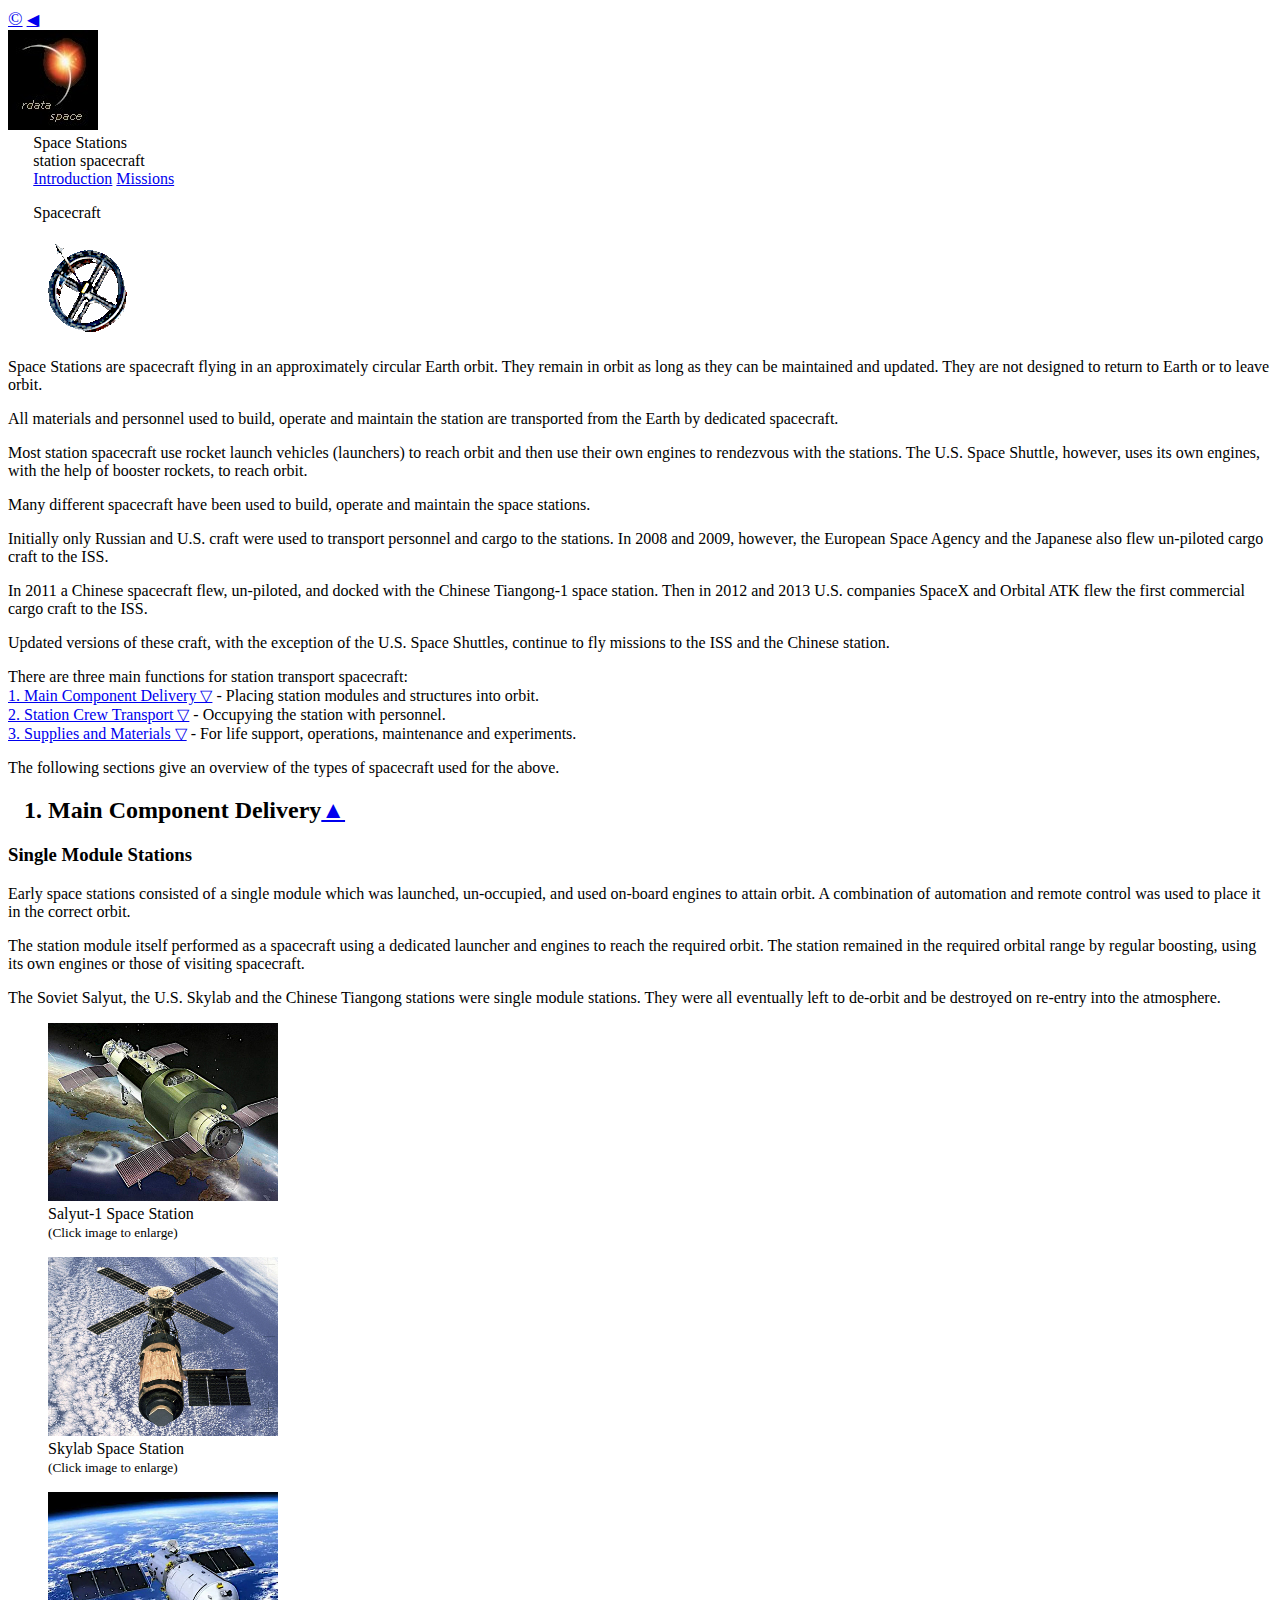
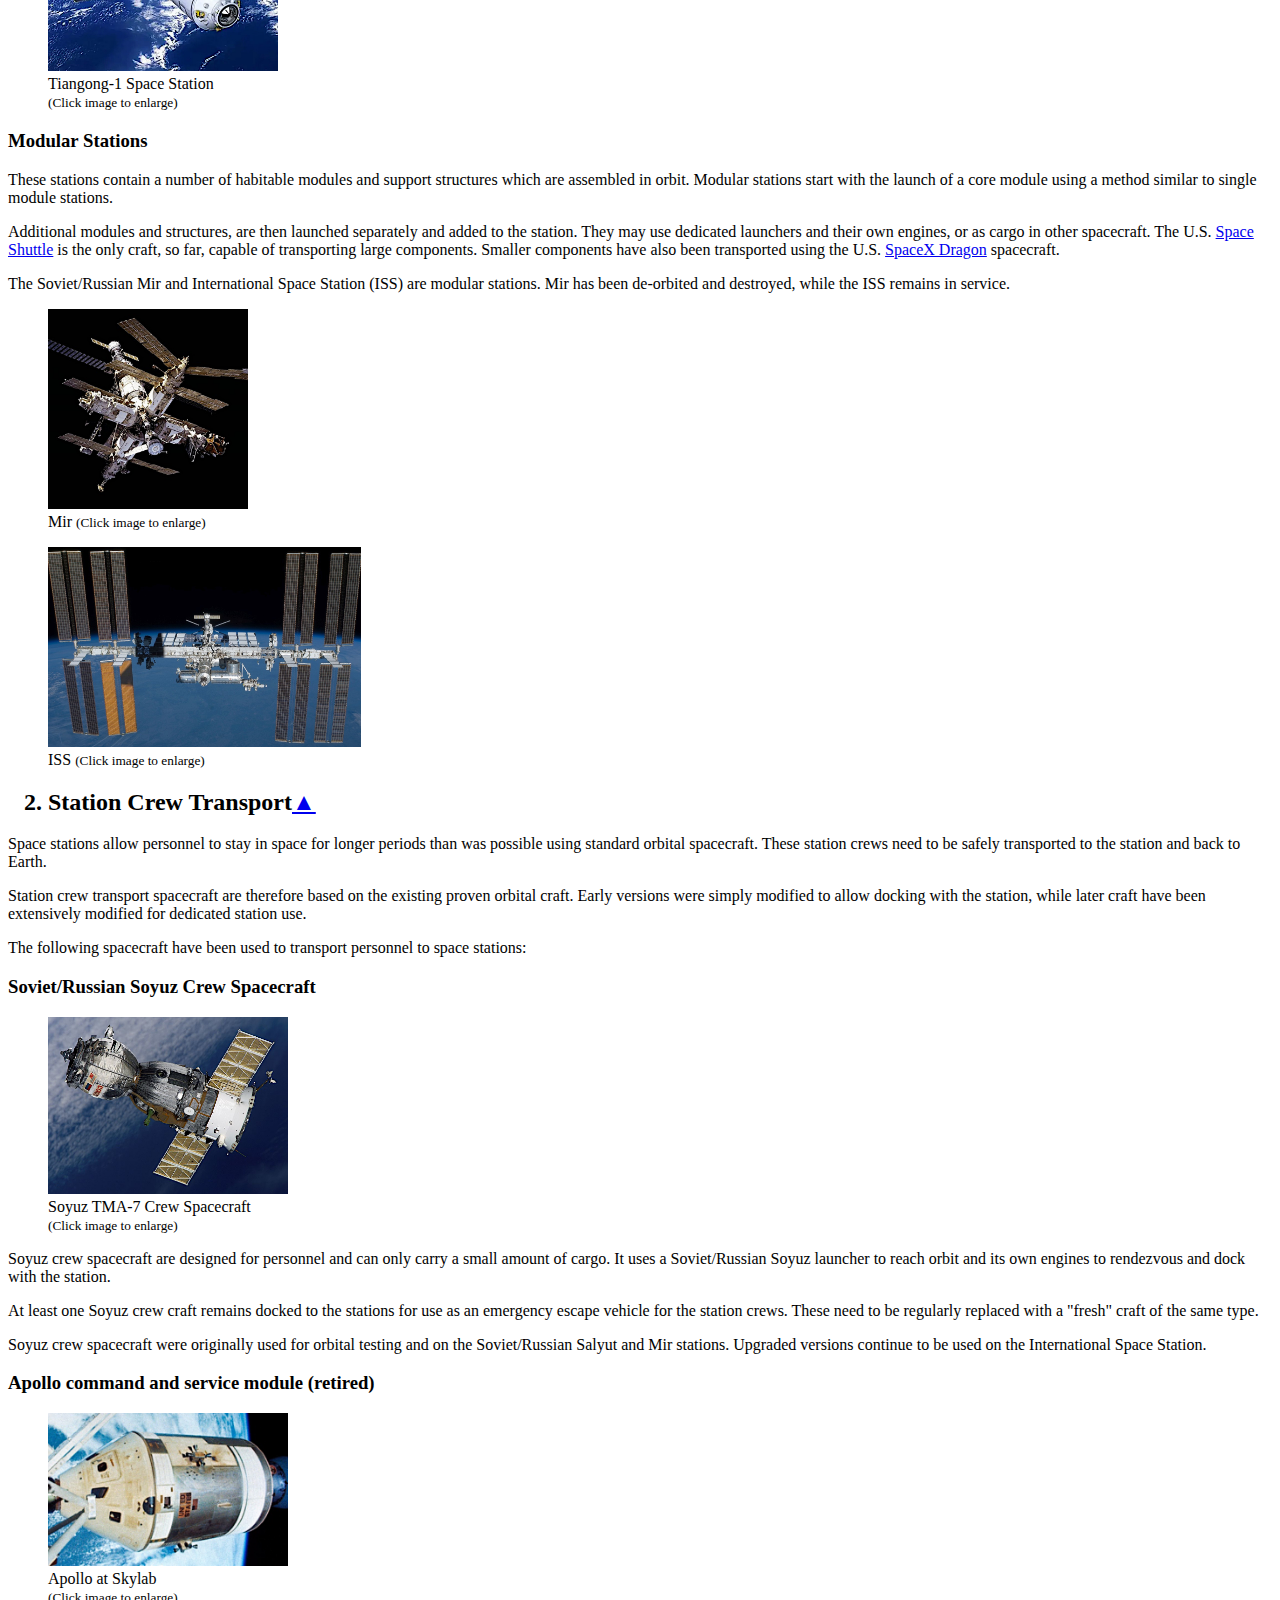
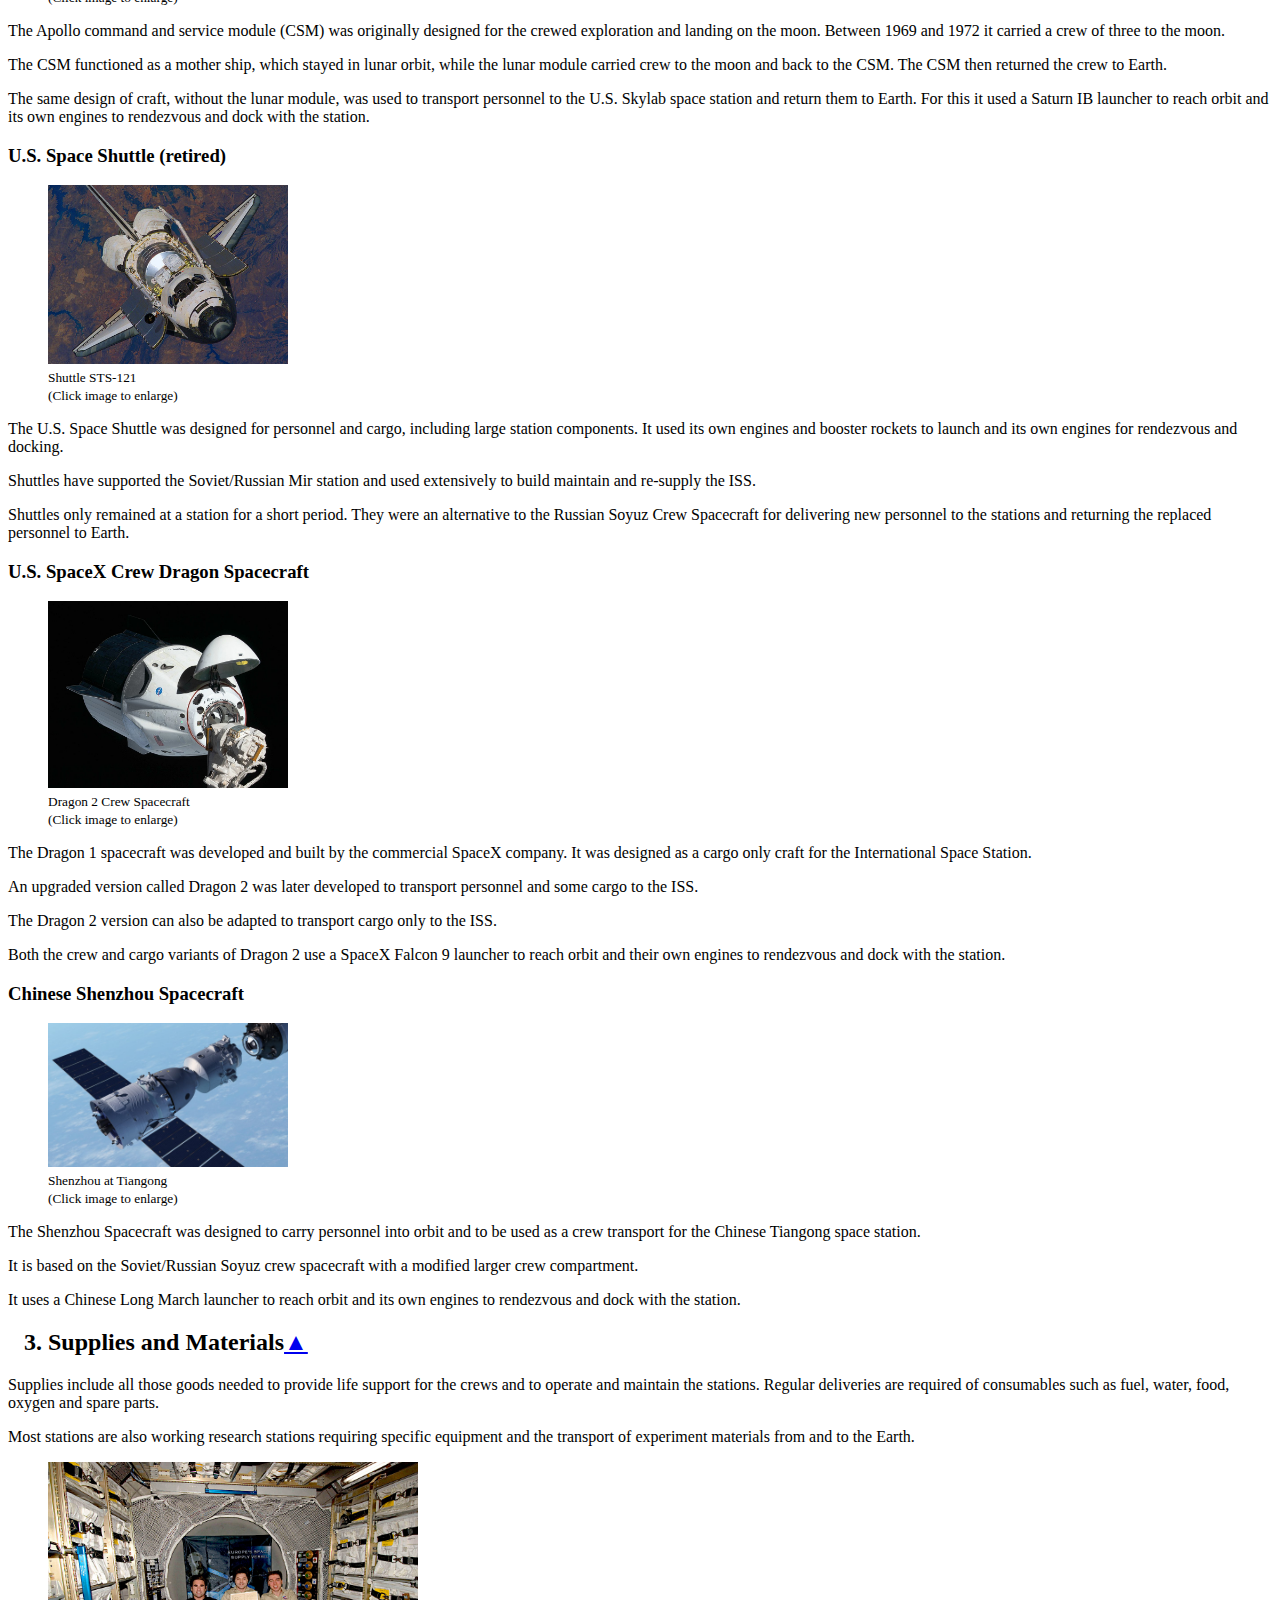
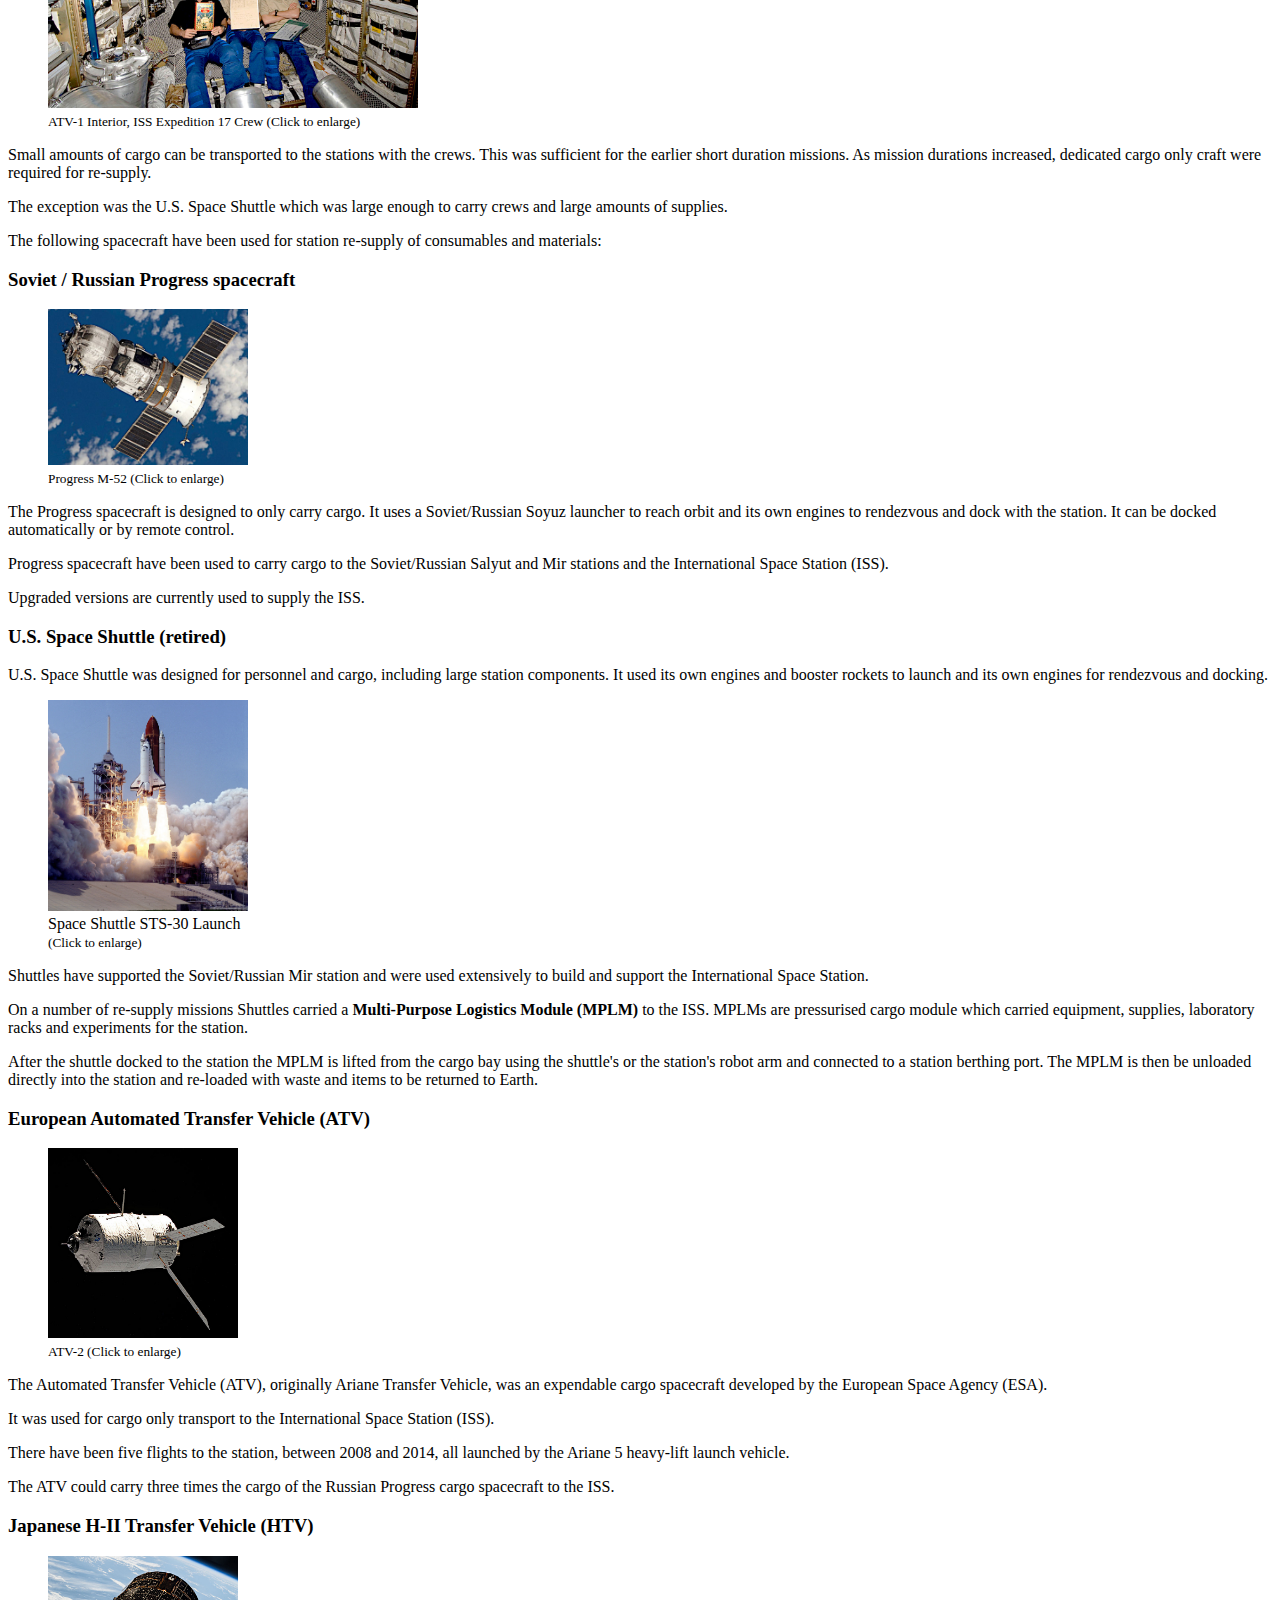
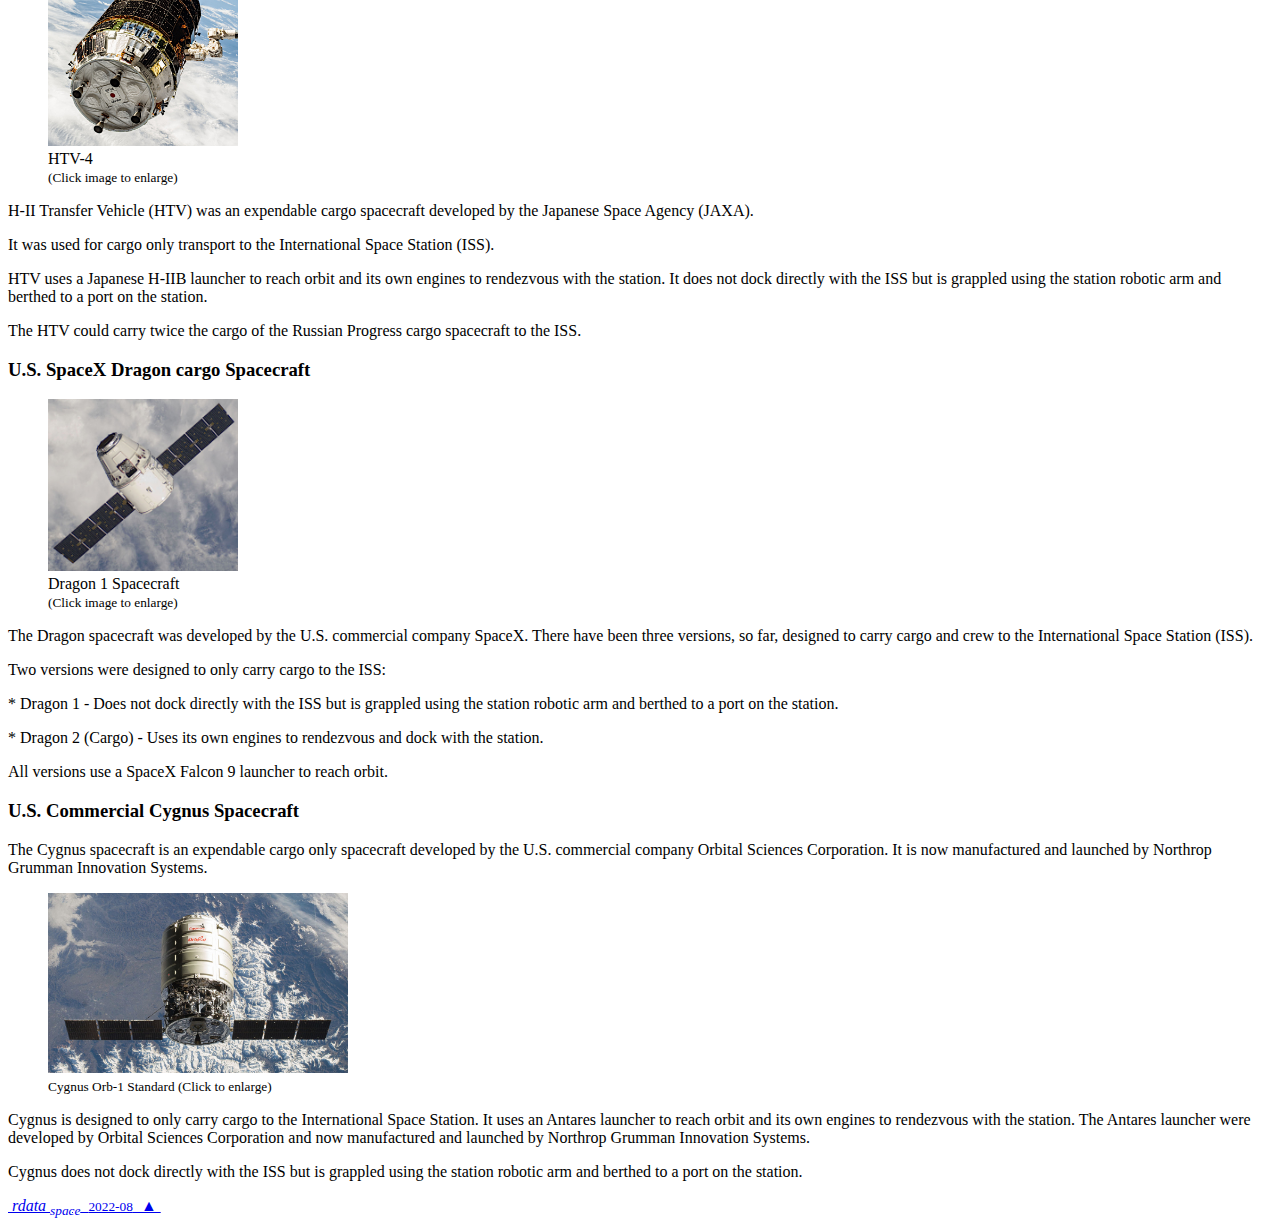
==== spacecraft.html @ 6b54f068 "Update spacecraft.html" ====
<!DOCTYPE html>

<html lang="en-US">

	<!-- Head -->

	<head>
		<meta charset="utf-8">
		<meta name="author" content="rdataspace">
		<meta name="description" content="Summary of the assembly and operation, in orbit, of the International Space Station">
		<title>Space Stations - Spacecraft</title>
		<meta name="viewport" content="width=device-width, initial-scale=1">
		<link rel="stylesheet" type="text/css" href="stations.css">
		<link rel="stylesheet" type="text/css" href="lightbox.css">
		<link rel="Shortcut Icon" href="rdata.ico" type="image/x-icon">
		<script type="text/javascript" src="jquery.js"></script>
		<script type="text/javascript" src="lightbox.js"></script>
	</head>

	<body class="background">

		<!-- Header -->

		<div class="gridHeader">
			<div class="flexRow-sb">
				<div class="flexCol">
					<a class="hlink" href="https://creativecommons.org/publicdomain/zero/1.0/" title="External link to license site" target="_blank" style="margin: 1rem 0rem 1.2rem 0rem; font-size: larger;">&#169;</a>
					<a class="hlink" href="https://rdataspace.github.io/portal/" title="Go to rdataspace Portal">&#9664;</a>
				</div>	
				<a class="ilink" href="https://rdataspace.github.io/portal/" title="Go to rdataspace Portal"><img src="images/logo-rdataspace.jpg" alt="rdataspace logo" ></a>
			</div>

			<div class="flexCol" style="margin-left: 2%;">
				<div class="headerText-1">Space Stations</div>
				<div class="headerText-2">station spacecraft</div>
				<div class="flexRow-sb" style="width: 30%;">
					<a class="hlink" href="index.html" title="Introduction">Introduction</a>
					<a class="hlink" href="missions.html" title="Missions page">Missions</a>
					<p>Spacecraft</p>
				</div>
			</div>
				
			<img src="images/header-pic.png" alt="Header Pic">
		</div>

		<!-- Spacecraft -->
		
		<section>
			<div class="grid-2col">

				<!-- Left col -->

				<div class="leftCol">
					<p>Space Stations are spacecraft flying in an approximately circular Earth orbit. They remain in orbit as long as they can be maintained and updated. They are not designed to return to Earth or to leave orbit.</p>
					<p>All materials and personnel used to build, operate and maintain the station are transported from the Earth by dedicated spacecraft.</p>
					<p>Most station spacecraft use rocket launch vehicles (launchers) to reach orbit and then use their own engines to rendezvous with the stations. The U.S. Space Shuttle, however, uses its own engines, with the help of booster rockets, to reach orbit.</p>
					<p>Many different spacecraft have been used to build, operate and maintain the space stations.</p>
					<p>Initially only Russian and U.S. craft were used to transport personnel and cargo to the stations. In 2008 and 2009, however, the European Space Agency and the Japanese also flew un-piloted cargo craft to the ISS.</p>
				</div>

				<!-- Right col -->

				<div class="rightCol">
					<p>In 2011 a Chinese spacecraft flew, un-piloted, and docked with the Chinese Tiangong-1 space station. Then in 2012 and 2013 U.S. companies SpaceX and Orbital ATK flew the first commercial cargo craft to the ISS.</p>
					<p>Updated versions of these craft, with the exception of the U.S. Space Shuttles, continue to fly missions to the ISS and the Chinese station.</p>
					
					<p class="lh15">There are three main functions for station transport spacecraft:<br>
					<a class="slink" href="#mcd" target="self" title="go to Main Component Delivery section">1. Main Component Delivery &#9661;</a> - Placing station modules and structures into orbit.<br>
					<a class="slink" href="#sct" target="self" title="go to Station Crew Transport section">2. Station Crew Transport &#9661;</a> - Occupying the station with personnel.<br>
					<a class="slink" href="#sam" target="self" title="go to Supplies and Materials section">3. Supplies and Materials &#9661;</a> - For life support, operations, maintenance and experiments.</p>
					<p>The following sections give an overview of the types of spacecraft used for the above.<br>
				<!--	There is also a <a class="slink" href="#table" target="self" title="go to Station Spacecraft table">Station Spacecraft table &#9661;</a> which lists the spacecraft and launchers used for each space stations. Links to other rdataspace pages with more information are included.</p> -->
				</div>
			</div>
			
			<span id="mcd"></span>

			<!-- 1. Main Component Delivery -->

			<div class="barH2" style="margin: 0 1rem;"><h2>1. Main Component Delivery<a class="slink fr" href="#" title="Top of page">&#9650;</a></h2>
			</div>

			<div class="grid-2col">

				<!-- Left col -->

				<div class="leftCol">				
					<div class="barH3"><h3>Single Module Stations</h3>
					</div>
					<p class="padt">Early space stations consisted of a single module which was launched, un-occupied, and used on-board engines to attain orbit. A combination of automation and remote control was used to place it in the correct orbit.</p>
					<p>The station module itself performed as a spacecraft using a dedicated launcher and engines to reach the required orbit. The station remained in the required orbital range by regular boosting, using its own engines or those of visiting spacecraft.</p>
					<p>The Soviet Salyut, the U.S. Skylab and the Chinese Tiangong stations were single module stations. They were all eventually left to de-orbit and be destroyed on re-entry into the atmosphere.</p>
					
					<div class="flexRow-sb">
						<figure class="mt">
							<a href="images/salyut-1.jpg" rel="lightbox" data-title="Soviet Salyut 1 (single module), the first Space Station.<br><small>(Credit: fircroft.com [modified]) (Click background to close)</small>" title="Salyut 1"><img class="shadow-gold fade" src="images/salyut-1.jpg" alt="Salyut 1" width="230px"></a>
							<figcaption>Salyut-1 Space Station<br>
								<small>(Click image to enlarge)</small></figcaption>
						</figure>
						
						<figure class="mt">
							<a href="images/skylab-orbit.jpg" rel="lightbox" data-title="Skylab Orbital Workshop (single module), the first U.S. Space Station.<br><small>(Credit: NASA) (Click background to close)</small>" title="Skylab Space Station"><img class="shadow-gold fade" src="images/skylab-orbit.jpg" alt="Skylab Space Station" width="230px"></a>
							<figcaption>Skylab Space Station<br>
								<small>(Click image to enlarge)</small></figcaption>
						</figure>
						
						<figure class="mt">
							<a href="images/tiangong-1-drawing.jpg" rel="lightbox" data-title="Tiangong-1 Space Station drawing (single module), the first Chinese Space Station.<br><small>(Credit: CMSA) (Click background to close)</small>" title="Tiangong-1 Space Station"><img class="shadow-gold fade" src="images/tiangong-1-drawing.jpg" alt="Tiangong-1 Space Station" width="230px"></a>
							<figcaption>Tiangong-1 Space Station<br>
								<small>(Click image to enlarge)</small></figcaption>
						</figure>
					</div>
				</div>
				
				<!-- Right col -->

				<div class="rightCol">				
					<div class="barH3"><h3>Modular Stations</h3>
					</div>
					<p class="padt">These stations contain a number of habitable modules and support structures which are assembled in orbit. Modular stations start with the launch of a core module using a method similar to single module stations.</p>
					<p>Additional modules and structures, are then launched separately and added to the station. They may use dedicated launchers and their own engines, or as cargo in other spacecraft. The U.S. <a class="alink" href="https://rdataspace.github.io/space_shuttle/" title="rdataspace STS Introduction" target="_blank">Space Shuttle</a> is the only craft, so far, capable of transporting large components. Smaller components have also been transported using the U.S. <a class="alink" href="str-tech-dragon-1.html" title="Technical Page Dragon Spacecraft" target="_blank">SpaceX Dragon</a> spacecraft.</p>
					<p>The Soviet/Russian Mir and International Space Station (ISS) are modular stations. Mir has been de-orbited and destroyed, while the ISS remains in service.</p>

					<div class="flexRow-sa">
						<figure class="mt">
							<a href="images/mir-sts-81.jpg" rel="lightbox" data-title="Mir Space Station from Shuttle STS-81 <small>(Credit: NASA)<br>
								(Click background to close)</small>" title="Mir Space Station (Click image to enlarge)</small>"><img class="shadow-gold fade" src="images/mir-sts-81.jpg" alt="Mir" height="200px"></a>
								<figcaption>Mir <small>(Click image to enlarge)</small></figcaption>
						</figure>
						<figure class="mt">
							<a href="images/iss-2011.jpg" rel="lightbox" data-title="International Space Station (ISS) in 2011 <small>(Credit: NASA)(Click background to close)</small>" title="Click image to enlarge"><img class="shadow-gold fade" src="images/iss-2011.jpg" alt="ISS 2011" height="200px"></a>
							<figcaption>ISS <small>(Click image to enlarge)</small></figcaption>
						</figure>
					</div>
				</div>	
			</div>

			<span id="sct"></span>

			<!-- 2. Station Crew Transport -->

			<div class="barH2" style="margin: 0 1rem;"><h2>2. Station Crew Transport<a class="slink fr" href="#" title="Top of page">&#9650;</a></h2>
			</div>
	
			<div class="grid-2col">

				<!-- Left col -->

				<div class="leftCol">				
					<p>Space stations allow personnel to stay in space for longer periods than was possible using standard orbital spacecraft. These station crews need to be safely transported to the station and back to Earth.</p>
					<p>Station crew transport spacecraft are therefore based on the existing proven orbital craft. Early versions were simply modified to allow docking with the station, while later craft have been extensively modified for dedicated station use.</p>
					<p>The following spacecraft have been used to transport personnel to space stations:</p>				

					<div class="barH3"><h3>Soviet/Russian Soyuz Crew Spacecraft</h3>
					</div>	
					<figure class="fr ml mt">
						<a href="images/soyuz-tma-7.jpg" rel="lightbox" data-title="Soyuz TMA-7 crew spacecraft <small>(Credit: NASA)<br>
						(Click background to close)</small>" title="Soyuz TMA-7 (Click image to enlarge)</small>"><img class="shadow-gold fade" src="images/soyuz-tma-7.jpg" alt="Soyuz TMA-7" width="240px"></a>
						<figcaption>Soyuz TMA-7 Crew Spacecraft<small><br>(Click image to enlarge)</small></figcaption>
					</figure>
					<p>Soyuz crew spacecraft are designed for personnel and can only carry a small amount of cargo. It uses a Soviet/Russian Soyuz launcher to reach orbit and its own engines to rendezvous and dock with the station.</p>
					<p>At least one Soyuz crew craft remains docked to the stations for use as an emergency escape vehicle for the station crews. These need to be regularly replaced with a "fresh" craft of the same type.</p>
					<p>Soyuz crew spacecraft were originally used for orbital testing and on the Soviet/Russian Salyut and Mir stations. Upgraded versions continue to be used on the International Space Station.</p>

					<div class="barH3"><h3>Apollo command and service module (retired)</h3>
					</div>	
					<figure class="fr ml mt">
						<a href="images/apollo-skylab.jpg" rel="lightbox" data-title="Apollo CSM docked to Skylab <small>(Credit: NASA)<br>
						(Click background to close)</small>" title="Apollo at Skylab (Click image to enlarge)</small>"><img class="shadow-gold fade" src="images/apollo-skylab.jpg" alt="Apollo at Skylab" width="240px"></a>
						<figcaption>Apollo at Skylab<small><br>(Click image to enlarge)</small></figcaption>
					</figure>
					<p>The Apollo command and service module (CSM) was originally designed for the crewed exploration and landing on the moon. Between 1969 and 1972 it carried a crew of three to the moon.</p>
					<p>The CSM functioned as a mother ship, which stayed in lunar orbit, while the lunar module carried crew to the moon and back to the CSM. The CSM then returned the crew to Earth.</p>
					<p>The same design of craft, without the lunar module, was used to transport personnel to the U.S. Skylab space station and return them to Earth. For this it used a Saturn IB launcher to reach orbit and its own engines to rendezvous and dock with the station.</p>
				</div>

				<!-- Right col -->

				<div class="rightCol">				
					<div class="barH3"><h3>U.S. Space Shuttle (retired)</h3>
					</div>	
					<figure class="fr ml mt">
						<a href="images/shuttle-sts-121-iss.jpg" rel="lightbox" data-title="Shuttle STS-121 approaching the ISS <small>(Credit: NASA)<br>
						(Click background to close)</small>" title="Shuttle STS-121 (Click image to enlarge)</small>"><img class="shadow-gold fade" src="images/shuttle-sts-121-iss.jpg" alt="Shuttle STS-121" width="240px"></a>
						<figcaption><small>Shuttle STS-121<br>(Click image to enlarge)</small></figcaption>
					</figure>
					<p class="padt">The U.S. Space Shuttle was designed for personnel and cargo, including large station components. It used its own engines and booster rockets to launch and its own engines for rendezvous and docking.</p>
					<p>Shuttles have supported the Soviet/Russian Mir station and used extensively to build maintain and re-supply the ISS.</p>
					<p>Shuttles only remained at a station for a short period. They were an alternative to the Russian Soyuz Crew Spacecraft for delivering new personnel to the stations and returning the replaced personnel to Earth.</p>

					<div class="barH3"><h3>U.S. SpaceX Crew Dragon Spacecraft</h3>
					</div>	
					<figure class="fr ml mt">
						<a href="images/dragon-2-crew-dm1-iss.jpg" rel="lightbox" data-title="Dragon 2 Crew un-crewed DM-1 at the ISS <small>(Credit: NASA)<br>
						(Click background to close)</small>" title="Dragon 2 Crew Spacecraft (Click image to enlarge)</small>"><img class="shadow-gold fade" src="images/dragon-2-crew-dm1-iss.jpg" alt="Dragon 2 Crew Spacecraft" width="240px"></a>
						<figcaption><small>Dragon 2 Crew Spacecraft<br>(Click image to enlarge)</small></figcaption>
					</figure>
					<p>The Dragon 1 spacecraft was developed and built by the commercial SpaceX company. It was designed as a cargo only craft for the International Space Station.</p>
					<p>An upgraded version called Dragon 2 was later developed to transport personnel and some cargo to the ISS.</p>
					<p>The Dragon 2 version can also be adapted to transport cargo only to the ISS.</p>
					<p>Both the crew and cargo variants of Dragon 2 use a SpaceX Falcon 9 launcher to reach orbit and their own engines to rendezvous and dock with the station.</p>

					<div class="barH3"><h3>Chinese Shenzhou Spacecraft</h3>
					</div>	
					<figure class="fr ml mt">
						<a href="images/shenzhou-8-tiangong.jpg" rel="lightbox" data-title="Shenzhou Spacecraft (drawing) at Chinese Tiangong Space Station <small>(Credit: CNSA)<br>
						(Click background to close)</small>" title="Shenzhou at Tiangong (Click image to enlarge)</small>"><img class="shadow-gold fade" src="images/shenzhou-8-tiangong.jpg" alt="Shenzhou at Tiangong" width="240px"></a>
						<figcaption><small>Shenzhou at Tiangong<br>(Click image to enlarge)</small></figcaption>
					</figure>
					<p>The Shenzhou Spacecraft was designed to carry personnel into orbit and to be used as a crew transport for the Chinese Tiangong space station.</p>
					<p>It is based on the Soviet/Russian Soyuz crew spacecraft with a modified larger crew compartment.</p>
					<p>It uses a Chinese Long March launcher to reach orbit and its own engines to rendezvous and dock with the station.</p>
				</div>
			</div>

			<span id="sam"></span>

			<!-- 3. Supplies and Materials -->
		
			<div class="barH2" style="margin: 0 1rem;"><h2>3. Supplies and Materials<a class="slink fr" href="#" title="Top of page">&#9650;</a></h2>
			</div>
		
			<div class="grid-2col">

				<!-- Left col -->

				<div class="leftCol">
					<p>Supplies include all those goods needed to provide life support for the crews and to operate and maintain the stations. Regular deliveries are required of consumables such as fuel, water, food, oxygen and spare parts.</p>
					<p>Most stations are also working research stations requiring specific equipment and the transport of experiment materials from and to the Earth.</p>
					<figure class="mb">
						<a href="images/atv-1-interior.jpg" rel="lightbox" data-title="ATV-1 (Jules Verne) interior with ISS Expedition 17 crew <small>(Credit: NASA)<br>
						(Click background to close)</small>" title="ATV-1 Interior (Click to enlarge)"><img class="shadow-gold fade middle" src="images/atv-1-interior.jpg" alt="" width="370px"></a>
						<figcaption><small>ATV-1 Interior, ISS Expedition 17 Crew (Click to enlarge)</small></span></figcaption>
					</figure>
					<p>Small amounts of cargo can be transported to the stations with the crews. This was sufficient for the earlier short duration missions. As mission durations increased, dedicated cargo only craft were required for re-supply.</p>
					<p>The exception was the U.S. Space Shuttle which was large enough to carry crews and large amounts of supplies.</p>
					<p>The following spacecraft have been used for station re-supply of consumables and materials:</p>

					<div class="barH3"><h3>Soviet / Russian Progress spacecraft</h3>
					</div>
					<figure class="fr ml mt">
						<a href="images/progress-m-52.jpg" rel="lightbox" data-title="Progress M-52 (ISS-17P) following undocking from ISS in 2005 <small>(Credit: NASA)<br>
						(Click background to close)</small>" title="Progress M-52 (Click to enlarge)"><img class="shadow-gold fade" src="images/progress-m-52.jpg" alt="" width="200px"></a>
						<figcaption><small>Progress M-52 (Click to enlarge)</small></figcaption>
					</figure>
					<p>The Progress spacecraft is designed to only carry cargo. It uses a Soviet/Russian Soyuz launcher to reach orbit and its own engines to rendezvous and dock with the station. It can be docked automatically or by remote control.</p>
					<p>Progress spacecraft have been used to carry cargo to the Soviet/Russian Salyut and Mir stations and the International Space Station (ISS).</p>
					<p>Upgraded versions are currently used to supply the ISS.</p>

					<div class="barH3"><h3>U.S. Space Shuttle (retired)</h3>
					</div>
					<p>U.S. Space Shuttle was designed for personnel and cargo, including large station components. It used its own engines and booster rockets to launch and its own engines for rendezvous and docking.</p>
					<figure class="fr ml">
						<a href="images/shuttle-sts-30-launch.jpg" rel="lightbox" data-title="Space Shuttle STS-30 Launch <small> (Credit: NASA)<br>
						(Click background to close)</small>" title="Space Shuttle STS-30 Launch (Click image to enlarge)"><img class="shadow-gold fade middle" src="images/shuttle-sts-30-launch.jpg" alt="Space Shuttle STS-30 Launch" width="200px"></a>
						<figcaption class="mb0">Space Shuttle STS-30 Launch<br>
							<small>(Click to enlarge)</small></figcaption>
					</figure>	
					<p>Shuttles have supported the Soviet/Russian Mir station and were used extensively to build and support the International Space Station.</p>
					<p>On a number of re-supply missions Shuttles carried a <strong>Multi-Purpose Logistics Module (MPLM)</strong> to the ISS. MPLMs are pressurised cargo module which carried equipment, supplies, laboratory racks and experiments for the station.</p>
					<p>After the shuttle docked to the station the MPLM is lifted from the cargo bay using the shuttle's or the station's robot arm and connected to a station berthing port. The MPLM is then be unloaded directly into the station and re-loaded with waste and items to be returned to Earth.</p>
				</div>

				<!-- Right col -->

				<div class="rightCol">				
					<div class="barH3"><h3>European Automated Transfer Vehicle (ATV)</h3>
					</div>			
					<figure class="fr ml mt">
						<a href="images/atv-2.jpg" rel="lightbox" data-title="ATV-2 (Johannes Kepler)approaching ISS <small>(Credit: NASA)<br>
						(Click background to close)</small>" title="ATV-2 (Click to enlarge)"><img class="shadow-gold fade" src="images/atv-2.jpg" alt="" width="190px"></a>
						<figcaption><small>ATV-2 (Click to enlarge)</small></figcaption>
					</figure>
					<p class="padt">The Automated Transfer Vehicle (ATV), originally Ariane Transfer Vehicle, was an expendable cargo spacecraft developed by the European Space Agency (ESA).</p>
					<p>It was used for cargo only transport to the International Space Station (ISS).</p>
					<p>There have been five flights to the station, between 2008 and 2014, all launched by the Ariane 5 heavy-lift launch vehicle.</p>
					<p>The ATV could carry three times the cargo of the Russian Progress cargo spacecraft to the ISS.</p>

					<div class="barH3"><h3>Japanese H-II Transfer Vehicle (HTV)</h3>
					</div>
					<figure class="fr ml mt">
						<a href="images/htv4-iss.jpg" rel="lightbox" data-title="HTV-4 Grappled by ISS Canadarm2 <small>(Credit: JAXA/NASA)<br>
							(Click background to close)</small>" title="HTV-4 (Click image to enlarge)</small>"><img class="shadow-gold fade" src="images/htv4-iss.jpg" alt="" width="190px"></a>
							<figcaption>HTV-4<br><small>(Click image to enlarge)</small></figcaption>
					</figure>
					<p>H-II Transfer Vehicle (HTV) was an expendable cargo spacecraft developed by the Japanese Space Agency (JAXA).</p>
					<p>It was used for cargo only transport to the International Space Station (ISS).</p>
					<p>HTV uses a Japanese H-IIB launcher to reach orbit and its own engines to rendezvous with the station. It does not dock directly with the ISS but is grappled using the station robotic arm and berthed to a port on the station.</p>
					<p>The HTV could carry twice the cargo of the Russian Progress cargo spacecraft to the ISS.</p>

					<div class="barH3"><h3>U.S. SpaceX Dragon cargo Spacecraft</h3>
					</div>
					<figure class="fr ml mt">
						<a href="images/dragon-1-spx-c2+.jpg" rel="lightbox" data-title="Dragon 1 spacecraft on test flight SpX-C2+. Showing capsule, trunk and solar arrays. <small>(Credit: NASA)<br>
							(Click background to close)</small>" title="Dragon 1 Spacecraft (Click image to enlarge)"><img class="shadow-gold fade" src="images/dragon-1-spx-c2+.jpg" alt="Dragon-1" width="190px"></a>
						<figcaption>Dragon 1 Spacecraft<br>
							<small>(Click image to enlarge)</small></figcaption>
					</figure>
					<p>The Dragon spacecraft was developed by the U.S. commercial company SpaceX. There have been three versions, so far, designed to carry cargo and crew to the International Space Station (ISS).</p>
					<p>Two versions were designed to only carry cargo to the ISS:<p>
					<p><span class="color">* Dragon 1</span> - Does not dock directly with the ISS but is grappled using the station robotic arm and berthed to a port on the station.</p>
					<p><span class="color">* Dragon 2 (Cargo)</span> - Uses its own engines to rendezvous and dock with the station.</p>
					<p>All versions use a SpaceX Falcon 9 launcher to reach orbit.</p>

					<div class="barH3"><h3>U.S. Commercial Cygnus Spacecraft</h3>
					</div>
					<p>The Cygnus spacecraft is an expendable cargo only spacecraft developed by the U.S. commercial company Orbital Sciences Corporation. It is now manufactured and launched by Northrop Grumman Innovation Systems.</p>
					<figure class="fr ml">
						<a href="images/cygnus-orb-1.jpg" rel="lightbox" data-title="Cygnus Orb-1, Standard variant, approaches the ISS <small>(Credit: NASA)<br>
							(Click background to close)</small>" title="Cygnus Orb-1 Standard (Click to enlarge)"><img class="shadow-gold fade" src="images/cygnus-orb-1.jpg" alt="" width="300px"></a>
						<figcaption><small>Cygnus Orb-1 Standard (Click to enlarge)</small></figcaption>
					</figure>
					<p>Cygnus is designed to only carry cargo to the International Space Station. It uses an Antares launcher to reach orbit and its own engines to rendezvous with the station. The Antares launcher were developed by Orbital Sciences Corporation and now manufactured and launched by Northrop Grumman Innovation Systems.</p>
					<p>Cygnus does not dock directly with the ISS but is grappled using the station robotic arm and berthed to a port on the station.</p>
				</div>
			</div>

			<span id="table"></span>

			<!-- Spacecraft Table ->  

			<div class="barH2" style="margin: 0 1rem;"><h2>Station Spacecraft Table<a class="slink fr" href="#" title="Top of page">&#9650;</a></h2>
			</div>

			<div class="oneCol">
				<p class="center">The table below lists the types of spacecraft used to build, operate and maintain space stations in chronological order of their first launch.</p>
				<p class="center">[Excludes station core modules, which were launched like spacecraft, but remained as part of the stations.]</p>
				<p class="color-small center padb">Point to&nbsp;<span class="tableNote-symbol">&nbsp;&#8505;&nbsp;</span>&nbsp;for column information and click on&nbsp;<span class="color-lite">white items</span>&nbsp;to go to a page, in a related article, with more detail.</p>

				<!-- Table Header Sticky ->

				<div class="stick">
					<table class="shadow-gold" style="width: 100%">
						<tr>
							<td class="tdHead" width="7%">Date Range
								<div class="tableNote-button">
									<span class="tableNote-symbol">&nbsp;&#8505;&nbsp;</span>
									<div class="tableNote shadow-gold">
										<p class="tableNote-text">Years the spacecraft type was in service.</p>
									</div>
								</div>
							</td>

							<td class="tdHead" width="15%">Spacecraft
								<div class="tableNote-button">
									<span class="tableNote-symbol">&nbsp;&#8505;&nbsp;</span>
									<div class="tableNote shadow-gold" style="margin-left: 14%;">
										<p class="tableNote-text">Spacecraft name.</p>
									</div>
								</div>
							</td>

							<td class="tdHead" width="7.5%">ID
								<div class="tableNote-button">
									<span class="tableNote-symbol">&nbsp;&#8505;&nbsp;</span>
									<div class="tableNote shadow-gold">
										<p class="tableNote-text">Unique designation of spacecraft.</p>
									</div>
								</div>
							</td>

							<td class="tdHead" width="17%">Launcher
								<div class="tableNote-button">
									<span class="tableNote-symbol">&nbsp;&#8505;&nbsp;</span>
									<div class="tableNote shadow-gold">
										<p class="tableNote-text">Carrier rocket used to launch the spacecraft into orbit.</p>
									</div>
								</div>
							</td>

							<td class="tdHead" width="9.5%">Stations
								<div class="tableNote-button">
									<span class="tableNote-symbol">&nbsp;&#8505;&nbsp;</span>
									<div class="tableNote shadow-gold">
										<p class="tableNote-text">Space stations visited by these spacecraft.</p>
									</div>
								</div>
							</td>

							<td class="tdHead" width="9%">Country
								<div class="tableNote-button">
									<span class="tableNote-symbol">&nbsp;&#8505;&nbsp;</span>
									<div class="tableNote shadow-gold">
										<p class="tableNote-text">Country of origin of spacecraft and launcher.</p>
									</div>
								</div>
							</td>

							<td class="tdHead">Notes
								<div class="tableNote-button">
									<span class="tableNote-symbol">&nbsp;&#8505;&nbsp;</span>
									<div class="tableNote shadow-gold" style="margin-left: 33%;">
										<p class="tableNote-text">General information.</p>
									</div>
								</div>
							</td>
						</tr>
					</table>
				</div>
			
				<!-- Table Body ->

				<table class="mb shadow-gold" style="width: 100%;">

					<tr class="trColor">
						<td width="7%">1971-1981</td>
						<td width="15%"><a class="tlink" href="str-tech-soyuz-spacecraft.html" title="Technical Page Soyuz Spacecraft" target="_blank">Soyuz</a></td>
						<td width="7.5%">7K-OKS</td>
						<td width="17%"><a class="tlink" href="../lvr/lvr-tech-soyuz-launcher.html" title="Technical Page Soyuz Launcher" target="_blank">Soyuz, Soyuz-U</a></td>
						<td width="9.5%"><a class="tlink" href="../salyut/salyut-intro.html" title="rdataspace Salyut Introduction" target="_blank">Salyut</a></td>
						<td width="9%">U.S.S.R.</td>
						<td>Piloted crew transport.</td>
					</tr>
				
					<tr>
						<td>1973-1979</td>
						<td><a class="tlink" href="str-tech-apollo.html" title="Technical Page Apollo Spacecraft" target="_blank">Apollo</a></td>
						<td>CSM</td>
						<td><a class="tlink" href="../lvr/lvr-tech-saturn.html" title="Technical Page Saturn Launcher" target="_blank">Saturn</a></td>
						<td><a class="tlink" href="../skylab/skylab-intro.html" title="rdataspace Skylab Introduction" target="_blank">Skylab</a></td>
						<td>U.S.</td>				
						<td>Piloted crew transport.</td>
					</tr>

					<tr class="trColor">
						<td>1978-1990</td>
						<td><a class="tlink" href="str-tech-progress.html" title="Technical Page Progress Spacecraft" target="_blank">Progress</a></td>
						<td>7K-TG</td>
						<td><a class="tlink" href="../lvr/lvr-tech-soyuz-launcher.html" title="Technical Page Soyuz Launcher" target="_blank">Soyuz-U, Soyuz-U2</a></td>
						<td><a class="tlink" href="../salyut/salyut-intro.html" title="rdataspace Salyut Introduction" target="_blank">Salyut</a>, <a class="tlink" href="https://rdataspace.github.io/station_mir/" title="rdataspace Mir Introduction" target="_blank">Mir</a></td>
						<td>U.S.S.R.</td>
						<td>Un-piloted, automatic and remote control. Cargo only.</td>
					</tr>

					<tr>
						<td>1980-1986</td>
						<td><a class="tlink" href="str-tech-soyuz-spacecraft.html" title="Technical Page Soyuz Spacecraft" target="_blank">Soyuz</a> T</td>
						<td>T</td>
						<td><a class="tlink" href="../lvr/lvr-tech-soyuz-launcher.html" title="Technical Page Soyuz Launcher" target="_blank">Soyuz-U, Soyuz-U2</a></td>
						<td><a class="tlink" href="../salyut/salyut-intro.html" title="rdataspace Salyut Introduction" target="_blank">Salyut</a>, <a class="tlink" href="https://rdataspace.github.io/station_mir/" title="rdataspace Mir Introduction" target="_blank">Mir</a></td>
						<td>U.S.S.R.</td>
						<td>Piloted crew transport.</td>
					</tr>

					<tr class="trColor">
						<td>1987-2002</td>
						<td><a class="tlink" href="str-tech-soyuz-spacecraft.html" title="Technical Page Soyuz Spacecraft" target="_blank">Soyuz</a> TM</td>
						<td>TM</td>
						<td><a class="tlink" href="../lvr/lvr-tech-soyuz-launcher.html" title="Technical Page Soyuz Launcher" target="_blank">Soyuz-U, Soyuz-U2</a></td>
						<td><a class="tlink" href="https://rdataspace.github.io/station_mir/" title="rdataspace Mir Introduction" target="_blank">Mir,</a> <a class="tlink" href="https://rdataspace.github.io/station_iss/" title="rdataspace ISS Introduction" target="_blank">ISS</a></td>
						<td>U.S.S.R., Russia</td>
						<td>Piloted crew transport.</td>
					</tr>

					<tr>
						<td>1989-2009</td>
						<td><a class="tlink" href="str-tech-progress.html" title="Technical Page Progress Spacecraft" target="_blank">Progress</a> M</td>
						<td>M</td>
						<td><a class="tlink" href="../lvr/lvr-tech-soyuz-launcher.html" title="Technical Page Soyuz Launcher" target="_blank">Soyuz-U, Soyuz-U2</a></td>
						<td><a class="tlink" href="https://rdataspace.github.io/station_mir/" title="rdataspace Mir Introduction" target="_blank">Mir,</a> <a class="tlink" href="https://rdataspace.github.io/station_iss/" title="rdataspace ISS Introduction" target="_blank">ISS</a></td>
						<td>U.S.S.R., Russia</td>
						<td>Un-piloted, automatic and remote control. Cargo only.</td>
					</tr>

					<tr class="trColor">
						<td>1995-2011</td>
						<td><a class="tlink" href="https://rdataspace.github.io/space_shuttle/" title="rdataspace STS Introduction" target="_blank">Space Shuttle</a></td>
						<td>STS</td>
						<td><a class="tlink" href="https://rdataspace.github.io/space_shuttle/" title="rdataspace STS Introduction" target="_blank">STS</a></td>
						<td><a class="tlink" href="https://rdataspace.github.io/station_mir/" title="rdataspace Mir Introduction" target="_blank">Mir,</a> <a class="tlink" href="https://rdataspace.github.io/station_iss/" title="rdataspace ISS Introduction" target="_blank">ISS</a></td>
						<td>U.S.</td>				
						<td>Piloted transport for crew, cargo and station components.</td>							
					</tr>

					<tr>
						<td>2000-2004</td>
						<td><a class="tlink" href="str-tech-progress.html" title="Technical Page Progress Spacecraft" target="_blank">Progress</a> M1</td>
						<td>M1</td>
						<td><a class="tlink" href="../lvr/lvr-tech-soyuz-launcher.html" title="Technical Page Soyuz Launcher" target="_blank">Soyuz-U, Soyuz-FG</a></td>
						<td><a class="tlink" href="https://rdataspace.github.io/station_mir/" title="rdataspace Mir Introduction" target="_blank">Mir,</a> <a class="tlink" href="https://rdataspace.github.io/station_iss/" title="rdataspace ISS Introduction" target="_blank">ISS</a></td>
						<td>Russia</td>
						<td>Un-piloted, automatic and remote control. Cargo only.</td>
					</tr>

					<tr class="trColor">
						<td>2001</td>
						<td><a class="tlink" href="str-tech-progress.html" title="Technical Page Progress Spacecraft" target="_blank">Progress</a> M-SO1</td>
						<td>M-SO1</td>
						<td><a class="tlink" href="../lvr/lvr-tech-soyuz-launcher.html" title="Technical Page Soyuz Launcher" target="_blank">Soyuz-U</a></td>
						<td><a class="tlink" href="https://rdataspace.github.io/station_iss/" title="rdataspace ISS Introduction" target="_blank">ISS</a></td>
						<td>Russia</td>
						<td>Un-piloted. Modified Progress M to carry Pirs module.</td>
					</tr>

					<tr>
						<td>2003-2012</td>
						<td><a class="tlink" href="str-tech-soyuz-spacecraft.html" title="Technical Page Soyuz Spacecraft" target="_blank">Soyuz</a> TMA</td>
						<td>TMA</td>
						<td><a class="tlink" href="../lvr/lvr-tech-soyuz-launcher.html" title="Technical Page Soyuz Launcher" target="_blank">Soyuz-FG</a></td>
						<td><a class="tlink" href="https://rdataspace.github.io/station_iss/" title="rdataspace ISS Introduction" target="_blank">ISS</a></td>
						<td>Russia</td>
						<td>Piloted crew transport.</td>
					</tr>

					<tr class="trColor">
						<td>2008-2014</td>
						<td><a class="tlink" href="str-tech-atv.html" title="Technical Page Automated Transfer Vehicle" target="_blank">Automated Transfer Vehicle</a></td>
						<td>ATV</td>
						<td><a class="tlink" href="../lvr/lvr-tech-ariane.html" title="Technical Page Ariane Launcher" target="_blank">Ariane 5</a></td>
						<td><a class="tlink" href="https://rdataspace.github.io/station_iss/" title="rdataspace ISS Introduction" target="_blank">ISS</a></td>
						<td>Europe</td>
						<td>Un-piloted, automatic and remote control. Cargo only.</td>
					</tr>

					<tr>
						<td>2008-2015</td>
						<td><a class="tlink" href="str-tech-progress.html" title="Technical Page Progress Spacecraft" target="_blank">Progress</a> M-M</td>
						<td>M-M</td>
						<td><a class="tlink" href="../lvr/lvr-tech-soyuz-launcher.html" title="Technical Page Soyuz Launcher" target="_blank">Soyuz-U, Soyuz-2.1a</a></td>
						<td><a class="tlink" href="https://rdataspace.github.io/station_iss/" title="rdataspace ISS Introduction" target="_blank">ISS</a></td>
						<td>Russia</td>
						<td>Un-piloted, automatic and remote control. Cargo only.</td>
					</tr>

					<tr class="trColor">
						<td>2009</td>
						<td><a class="tlink" href="str-tech-progress.html" title="Technical Page Progress Spacecraft" target="_blank">Progress</a> M-RM2</td>
						<td>M-SO2</td>
						<td><a class="tlink" href="../lvr/lvr-tech-soyuz-launcher.html" title="Technical Page Soyuz Launcher" target="_blank">Soyuz-U</a></td>
						<td><a class="tlink" href="https://rdataspace.github.io/station_iss/" title="rdataspace ISS Introduction" target="_blank">ISS</a></td>
						<td>Russia</td>
						<td>Un-piloted. Modified Progress M to carry Poisk module.</td>
					</tr>

					<tr>
						<td>2009-2019</td>
						<td><a class="tlink" href="str-tech-htv.html" title="Technical Page H-II Transfer Vehicle" target="_blank">H-II Transfer Vehicle</a></td>
						<td>HTV</td>
						<td><a class="tlink" href="../lvr/lvr-tech-h2.html" title="Technical Page H-II Launcher" target="_blank">HIIB</a></td>
						<td><a class="tlink" href="https://rdataspace.github.io/station_iss/" title="rdataspace ISS Introduction" target="_blank">ISS</a></td>
						<td>Japan</td>
						<td>Un-piloted, remote control. Cargo only.</td>
					</tr>

					<tr class="trColor">
						<td>2010-2016</td>
						<td><a class="tlink" href="str-tech-soyuz-spacecraft.html" title="Technical Page Soyuz Spacecraft" target="_blank">Soyuz</a> TMA-M</td>
						<td>TMA-M</td>
						<td><a class="tlink" href="../lvr/lvr-tech-soyuz-launcher.html" title="Technical Page Soyuz Launcher" target="_blank">Soyuz-FG</a></td>
						<td><a class="tlink" href="https://rdataspace.github.io/station_iss/" title="rdataspace ISS Introduction" target="_blank">ISS</a></td>
						<td>Russia</td>
						<td>Piloted crew transport.</td>
					</tr>
				
					<tr>
						<td>2012-2016</td>
						<td><a class="tlink" href="str-tech-soyuz-shenzhou.html" title="Technical Page Shenzhou Spacecraft" target="_blank">Shenzhou</a></td>
						<td>-</td>
						<td><a class="tlink" href="../lvr/lvr-tech-soyuz-long-march.html" title="Technical Page Long March Launcher" target="_blank">Long March</a></td>
						<td><a class="tlink" href="../tiangong/tiangong-intro.html" title="rdataspace Tiangong Introduction" target="_blank">Tiangong-1, 2</a></td>				
						<td>China</td>
						<td>Piloted crew transport.</td>
					</tr>

					<tr class="trColor">
						<td>2012-2020</td>
						<td><a class="tlink" href="str-tech-dragon-1.html" title="Technical Page Dragon Spacecraft" target="_blank">Dragon 1</a></td>
						<td>SpX, CRS</td>
						<td><a class="tlink" href="../lvr/lvr-tech-falcon.html" title="Technical Page Falcon Launcher" target="_blank">Falcon 9</a></td>
						<td><a class="tlink" href="https://rdataspace.github.io/station_iss/" title="rdataspace ISS Introduction" target="_blank">ISS</a></td>
						<td>U.S.</td>
						<td>Un-piloted, remote control. Cargo and station components.</td>
					</tr>

					<tr>
						<td>2013-2020</td>
						<td><a class="tlink" href="str-tech-cygnus.html" title="Technical Page Cygnus Spacecraft" target="_blank">Cygnus</a></td>
						<td>Orb, OA, NG</td>
						<td><a class="tlink" href="../lvr/lvr-tech-antares.html" title="Technical Page Antares Launcher" target="_blank">Antares,</a> <a class="tlink" href="str-tech-atlas.html" title="Technical Page Atlas Spacecraft" target="_blank">Atlas V</a></td>
						<td><a class="tlink" href="https://rdataspace.github.io/station_iss/" title="rdataspace ISS Introduction" target="_blank">ISS</a></td>
						<td>U.S.</td>
						<td>Un-piloted, remote control. Cargo only.</td>
					</tr>

					<tr class="trColor">
						<td>2015-2020</td>
						<td><a class="tlink" href="str-tech-progress.html" title="Technical Page Progress Spacecraft" target="_blank">Progress</a> MS</td>
						<td>MS</td>
						<td><a class="tlink" href="../lvr/lvr-tech-soyuz-launcher.html" title="Technical Page Soyuz Launcher" target="_blank">Soyuz-U, Soyuz-FG, Soyuz-2.1a</a></td>
						<td><a class="tlink" href="https://rdataspace.github.io/station_iss/" title="rdataspace ISS Introduction" target="_blank">ISS</a></td>
						<td>Russia</td>
						<td>Un-piloted, automatic and remote control. Cargo only.</td>
					</tr>

					<tr>
						<td>2016-2020</td>
						<td><a class="tlink" href="str-tech-soyuz-spacecraft.html" title="Technical Page Soyuz Spacecraft" target="_blank">Soyuz</a> MS</td>
						<td>MS</td>
						<td><a class="tlink" href="str-tech-soyuz-launcher.html" title="Technical Page Soyuz Launcher" target="_blank">Soyuz-FG, Soyuz 2.1a</a></td>
						<td><a class="tlink" href="https://rdataspace.github.io/station_iss/" title="rdataspace ISS Introduction" target="_blank">ISS</a></td>
						<td>Russia</td>
						<td>Piloted crew transport.</td>
					</tr>

					<tr class="trColor">
						<td>2020-</td>
						<td><a class="tlink" href="str-tech-dragon-2.html" title="Technical Page Dragon Spacecraft" target="_blank">Dragon 2</a> Crew</td>
						<td>Crew</td>
						<td><a class="tlink" href="../lvr/lvr-tech-falcon.html" title="Technical Page Falcon Launcher" target="_blank">Falcon 9</a></td>
						<td><a class="tlink" href="https://rdataspace.github.io/station_iss/" title="rdataspace ISS Introduction" target="_blank">ISS</a></td>
						<td>U.S.</td>
						<td>Piloted crew transport.</td>
					</tr>

					<tr>
						<td>2020-</td>
						<td><a class="tlink" href="str-tech-dragon-2.html" title="Technical Page Dragon Spacecraft" target="_blank">Dragon 2</a> Cargo</td>
						<td>SpX, CRS</td>
						<td><a class="tlink" href="../lvr/lvr-tech-falcon.html" title="Technical Page Falcon 9 Launcher" target="_blank">Falcon 9</a></td>
						<td><a class="tlink" href="https://rdataspace.github.io/station_iss/" title="rdataspace ISS Introduction" target="_blank">ISS</a></td>
						<td>U.S.</td>
						<td>Un-piloted, remote control. Cargo and station components.</td>
					</tr>
				
					<tr class="trColor">
						<td>2021-</td>
						<td><a class="tlink" href="str-tech-soyuz-shenzhou.html" title="Technical Page Shenzhou Spacecraft" target="_blank">Shenzhou</a></td>
						<td>-</td>
						<td><a class="tlink" href="../lvr/lvr-tech-soyuz-long-march.html" title="Technical Page Long March Launcher" target="_blank">Long March</a></td>
						<td><a class="tlink" href="../tiangong/tiangong-intro.html" title="rdataspace Tiangong Introduction" target="_blank">Tiangong Station</a></td>				
						<td>China</td>
						<td>Piloted crew transport.</td>
					</tr>

				</table>
			</div>
		</section>		

		<!-- Footer Banner -->

		<div class="footBanner flexRow-sa">
			<a class="hlink" href="#" title="Top of page"><em>&nbsp;rdata&nbsp;<sub>space</sub></em>&nbsp;&nbsp;<small>2022-08</small>&nbsp;&nbsp;&#9650;&nbsp;</a>
		</div>

		<!-- End -->

	</body>
</html>
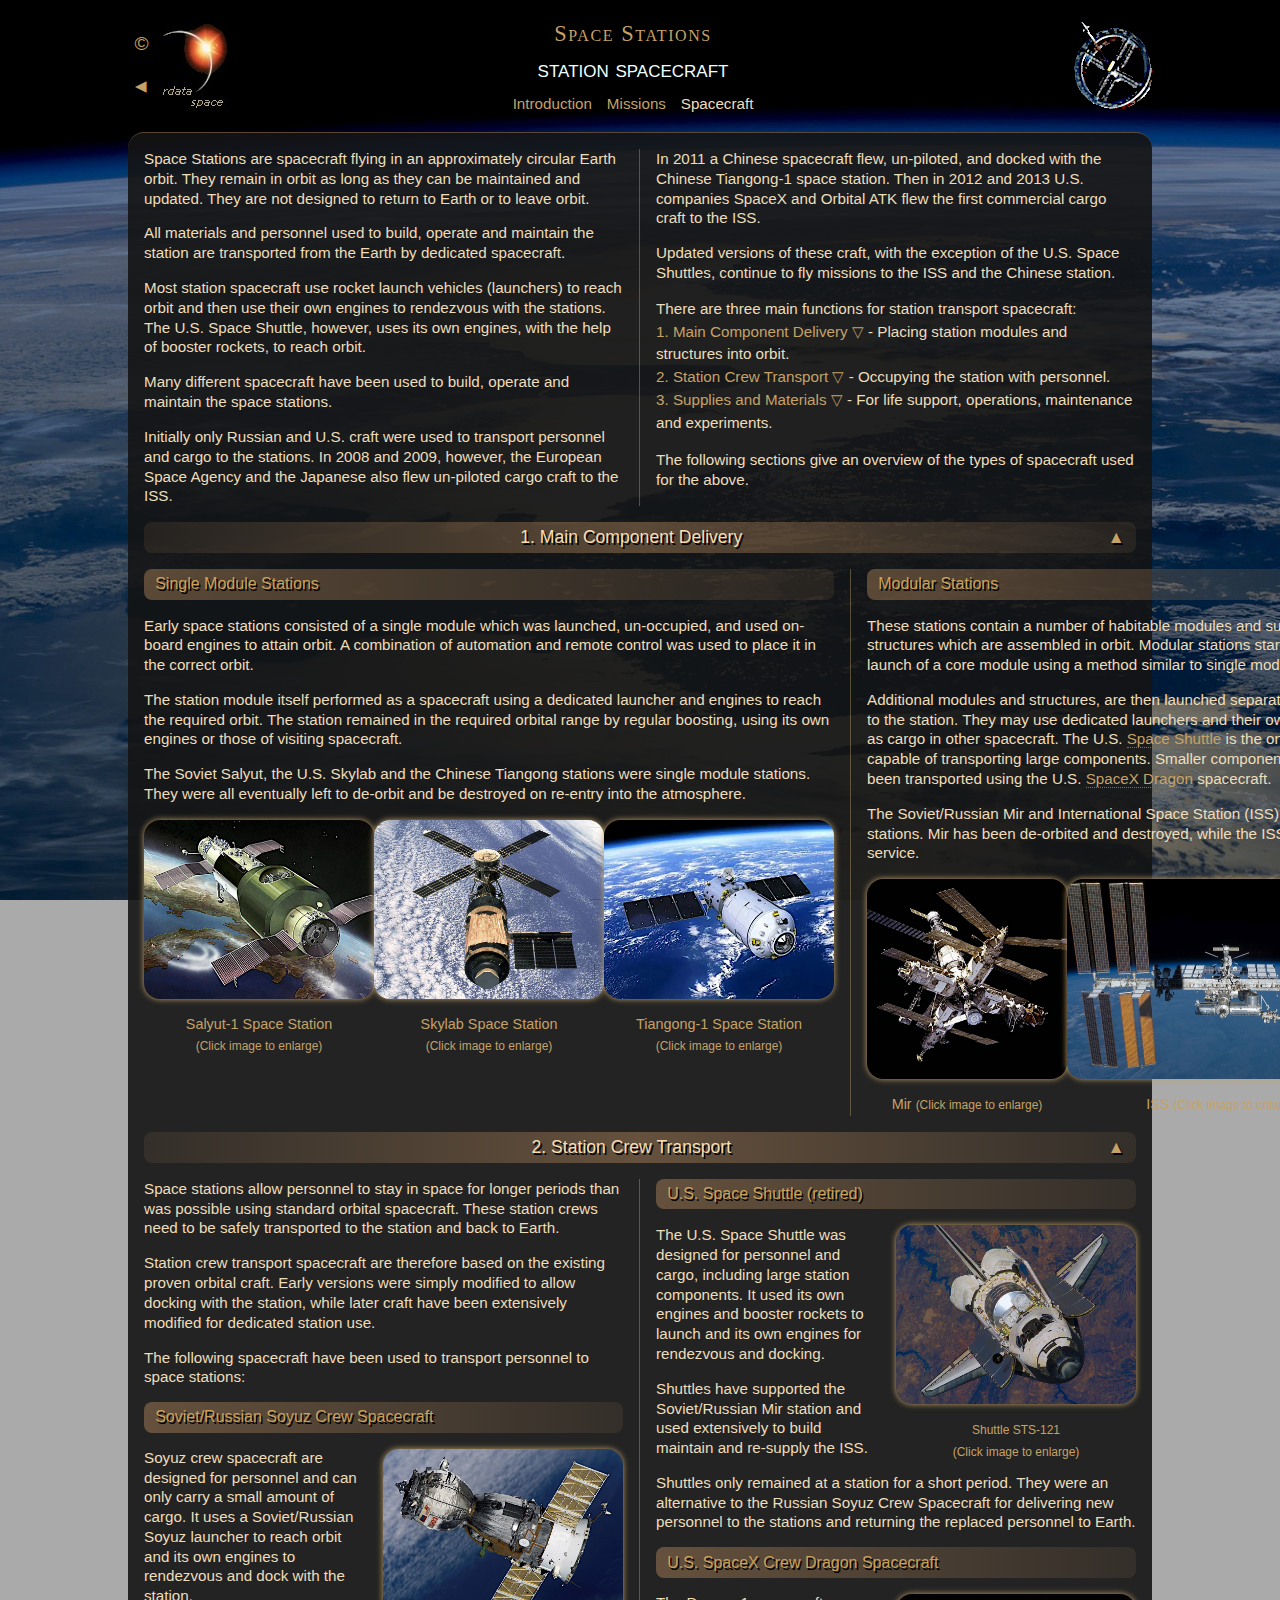
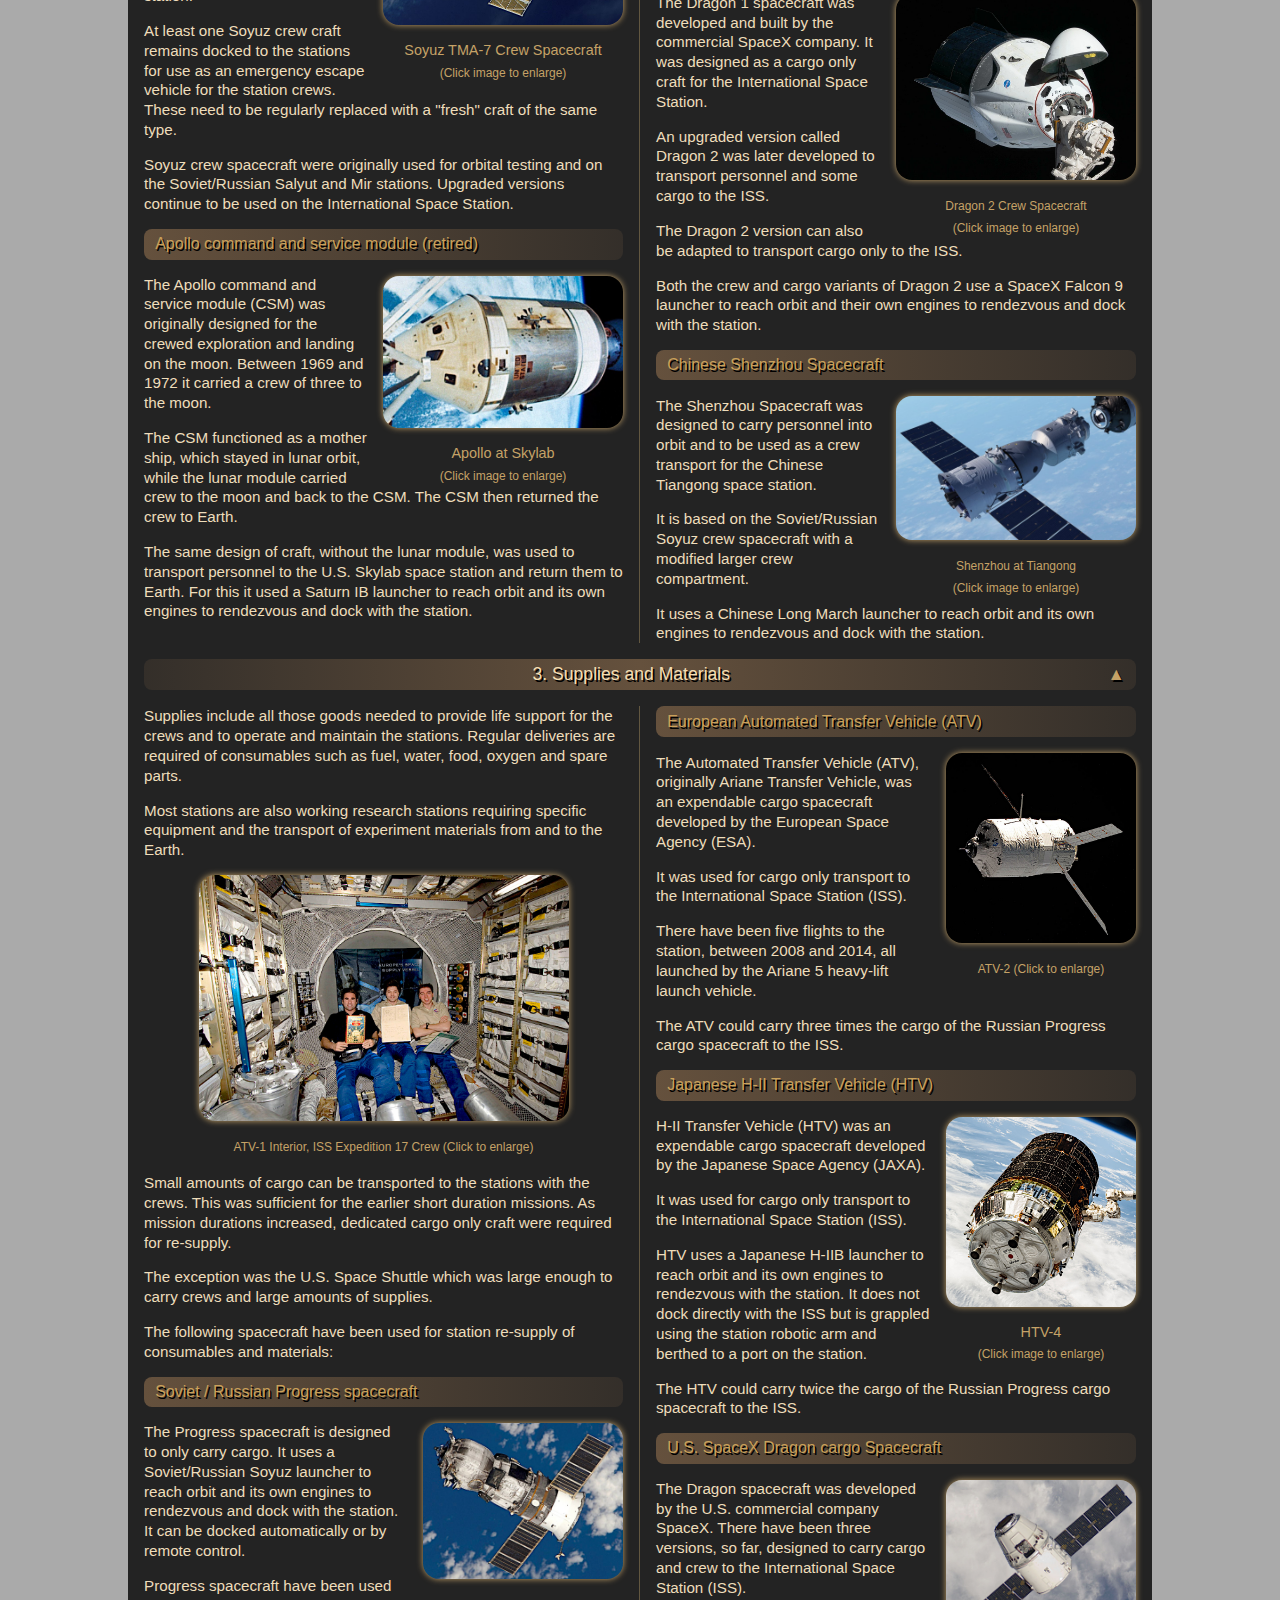
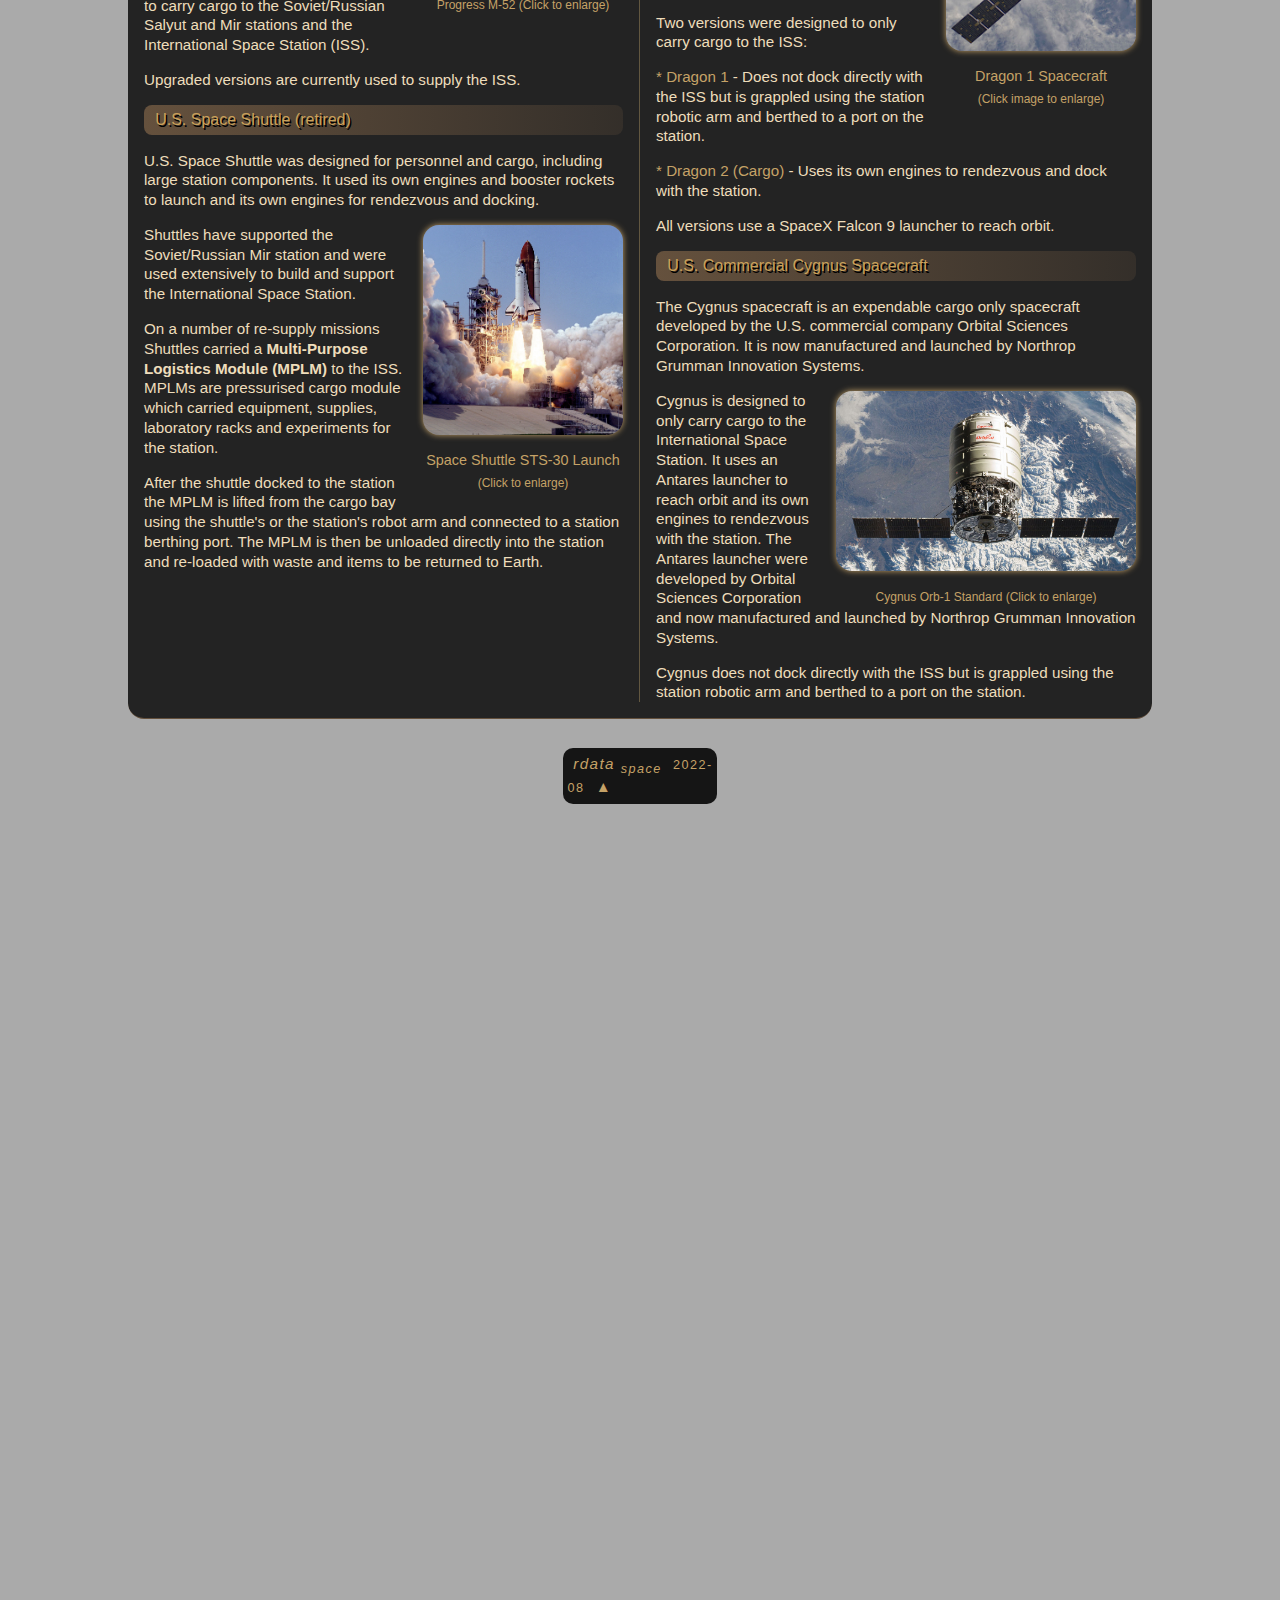
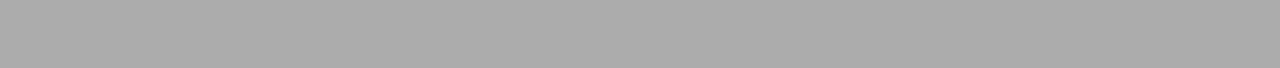
==== commit 70ed4e71: "Update spacecraft.html" ====
--- a/spacecraft.html
+++ b/spacecraft.html
@@ -7,7 +7,7 @@
 	<head>
 		<meta charset="utf-8">
 		<meta name="author" content="rdataspace">
-		<meta name="description" content="Summary of the assembly and operation, in orbit, of the International Space Station">
+		<meta name="description" content="An overview of the functions and operation of space stations.">
 		<title>Space Stations - Spacecraft</title>
 		<meta name="viewport" content="width=device-width, initial-scale=1">
 		<link rel="stylesheet" type="text/css" href="stations.css">
@@ -314,7 +314,7 @@
 					<p>Cygnus does not dock directly with the ISS but is grappled using the station robotic arm and berthed to a port on the station.</p>
 				</div>
 			</div>
-
+		</section>
 			<span id="table"></span>
 
 			<!-- Spacecraft Table ->  
--- a/stations.css
+++ b/stations.css
@@ -0,0 +1,592 @@
+/* stations.css */
+
+/* Box Sizing */
+
+  * {
+    box-sizing: border-box;
+  }
+
+/* Body */
+
+body {
+  margin: 0rem;
+}
+
+/* Background */
+
+.background {
+  background-color: #aaa;
+  background-blend-mode: multiply;
+  background-attachment: fixed;
+  background-image: url("images/background.jpg");
+}
+
+/* Flex */
+
+.flexRow-sa {
+  display: flex;
+  flex-direction: row;
+  flex-wrap: nowrap;
+  align-items: flex-start;
+  justify-content: space-around;
+}
+.flexRow-sb {
+  display: flex;
+  flex-direction: row;
+  flex-wrap: nowrap;
+  justify-content: space-between;
+}
+.flexCol {
+  display: flex;
+  flex-direction: column;
+  flex-wrap: nowrap;
+  align-items: center;
+}
+.oneCol {
+  display: block;
+  margin: 1rem;
+}
+.leftCol {
+  border-right: 0.1rem solid rgba(175,150,100,0.45);
+  margin: 1rem 0rem 1rem 1rem;
+  padding-right: 1rem;
+}
+.rightCol {
+  margin: 1rem;
+}
+
+/* Grids */
+
+.gridHeader {
+  display: grid;
+  grid-template-columns: 8% auto 11%;
+  column-gap: 0%;
+  row-gap: 0%;
+  width: 79%;
+  background: transparent;
+  margin: 1rem auto;
+}
+.grid-2col {
+  display: grid;
+  grid-template-rows: auto;
+  grid-template-columns: 1fr 1fr;
+  column-gap: 0;
+  row-gap: 0;
+  width: 100%;
+}
+
+/* Sticky */ 
+
+.stick {
+  display: block;
+  position: sticky;
+  top: 0rem;
+  z-index: 5;
+}
+
+/* Header Text */
+
+.headerText-1 {
+  font: small-caps 1.4rem Georgia, serif;
+  color: #c5a267;
+  letter-spacing: 0.1rem;
+  margin: 0.3rem auto 0.5rem auto
+}
+.headerText-2 {
+  font: small-caps 1.5rem Verdana, sans-serif;
+  color: #eff;
+  margin: 0rem auto 0.7rem auto
+}
+
+/* Images */
+
+img {
+  display: block;
+  border-radius: 1rem;
+}
+.fl {
+  float: left;
+}
+.fr {
+  float: right;
+}
+.middle {
+  margin: 0rem auto;
+}
+.bdgold {
+  border: 1px solid 	rgb(197, 162, 103);
+}
+figure {
+  display: flex;
+  flex-flow: column;
+  margin: 0rem;
+}
+figcaption {
+  font: 0.9rem/1.5 Verdana, sans-serif;
+  color: #c5a267;
+  background-color: transparent;
+  padding-top: 15px;
+  text-align: center;
+}
+.shadow-gold {
+  filter: drop-shadow(0rem 0rem 0.2rem #c5a267);
+}
+.fade {
+  opacity: 1;
+}
+.fade:hover {
+  opacity: 0.7;
+  box-shadow: 0rem 0rem 0.2rem 0.2rem #ddd;
+  transition-duration: 0.3s;
+}
+.shape-spacecraft {
+	padding-right: 15px;
+	shape-outside: polygon(44px 58px, -7.47% 70.21%, 0px 237px, 292px 240px, 289px 1px, 43.38% -0.03%);
+}
+
+/* Sections */
+
+section {
+  background-color: rgba(20,20,20,0.9);
+  width: 80%;
+  margin: 1rem auto;
+  border-radius: 1rem;
+  border-top: 0.1rem solid rgba(200,150,100,0.4);
+  border-bottom: 0.1rem solid rgba(200,150,100,0.4);
+}
+
+/* Text */
+
+p {
+  font: 0.95rem/1.3 Verdana, sans-serif;
+  color: #eeddbb;
+}
+p:first-of-type {
+  margin-top: 0rem;
+}
+p:last-of-type {
+  margin-bottom: 0rem;
+}
+h1 {
+  font: 1.1rem/0.7 Verdana, sans-serif;
+  color: #fff;
+  letter-spacing: 0.1rem;
+  text-shadow: 0.1rem 0.1rem #000;
+  text-align: center;
+  padding: 0.7rem;
+  margin: 0;
+}
+h2 {
+  font: 1.1rem/0.5 Verdana, sans-serif;
+  color: wheat;
+  text-shadow: 0.1em 0.1em #000;
+  text-align: center;
+  padding: 0.7rem;
+  margin: 0;
+}
+h3 {
+  font: 1rem/0.5 Verdana, sans-serif;
+  color: #caa15a;
+  text-shadow: 0.1em 0.1em #000;
+  text-align: left;
+  padding: 0.7rem;
+  margin: 0;
+}
+h4 {
+  font: 0.97rem/1 Verdana, sans-serif;
+  color: #caa15a;
+  text-align: left;
+  margin: 0;
+}
+.bdt {
+  border-top: 0.1rem solid rgba(200,150,100,0.4);
+}
+.bdr {
+  border-right: 0.1rem solid rgba(200,150,100,0.4);
+}
+.bdb {
+  border-bottom: 0.1rem solid rgba(200,150,100,0.4);
+}
+.lh15 {
+  line-height: 1.5;
+}
+
+/* Margins */
+
+.mt {
+  margin-top: 1rem;
+}
+.mt0 {
+  margin-top: 0rem;
+}
+.mr {
+  margin-right: 1rem;
+}
+.mr0 {
+  margin-right: 0rem;
+}
+.mb {
+  margin-bottom: 1rem;
+}
+.mb0 {
+  margin-bottom: 0rem;
+}
+.ml {
+  margin-left: 1rem;
+}
+.ml0 {
+  margin-left: 0rem;
+}
+
+/* Alignment */
+
+.center {
+  display: flex;
+  justify-content: center;
+}
+.clearBoth {
+  clear: both;
+}
+
+/* Padding */
+
+.padt {
+  padding-top: 1rem;
+}
+.padr {
+  padding-right: 1rem;
+}
+.padb {
+  padding-bottom: 1rem;
+}
+
+/* Text Decoration */
+
+.color {
+  color: #c5a267;  
+}
+.color-small {
+	font: 0.9rem sans-serif;
+	color: #c5a267;
+}
+.color-lite {
+	font: 0.95rem sans-serif;
+	color: whitesmoke;
+}
+
+/* Bars */
+
+.barH1 {
+  height: auto;
+  background-image:
+  linear-gradient(to right,
+  rgba(200,150,100,0),
+  rgba(200,150,100,0.4),
+  rgba(200,150,100,0));
+  background-color: rgba(20,20,20,0.9);
+  border-top-left-radius: 1rem;
+  border-top-right-radius: 1rem;
+  border-top: 0.1rem solid rgba(200,150,100,0.4);
+  z-index: 0;
+}
+.barH2 {
+  height: auto;
+  background-image:
+  linear-gradient(to right,
+  rgba(200,150,100,0.1),
+  rgba(200,150,100,0.4),
+  rgba(200,150,100,0.1));
+  margin: 0;
+  border: 0;
+  border-radius: 0.5rem;
+}
+.barH3 {
+  height: auto;
+  background-image:
+  linear-gradient(to right,
+  rgba(200,150,100,0.4),
+  rgba(200,150,100,0.1));
+  margin: 0rem;
+  border: 0;
+  border-radius: 0.5rem;
+}
+
+/* Lists  */
+
+ul {
+  margin: 0;
+  padding: 0;
+}
+ul.blank {
+  list-style: none;
+}
+ol {
+  margin-left: 1rem;
+  padding:0;
+}
+li {
+  color: #edb;
+  font: 0.9rem/2 Verdana, sans-serif;
+}
+
+/* Links */
+
+.hlink {
+  font: 0.95rem/1.3 Verdana, sans-serif;
+}
+.hlink:link {
+  color: #c5a267;
+  text-decoration: none;
+}
+.hlink:visited {
+  color: #c5a267;
+}
+.hlink:hover {
+  color: #fff;
+  text-decoration: none;
+}
+.hlink:active {
+  color: red;
+}
+
+/* Article Links */
+
+.alink:link, .alink:visited {
+  font: 0.95rem/1.3 Verdana, sans-serif;
+  color: #c5a267;
+  border-bottom: 0.1rem dotted #74726f;
+  text-decoration: none;
+}
+.alink:hover {
+  color: #fff;
+  border-bottom: 0.1rem dotted #fff;
+  text-decoration: none;
+}
+.alink:active {
+  color: red;
+}
+
+/* Image Links */
+
+.ilink:link, .ilink:visited {
+  text-decoration: none;
+}
+.ilink:hover {
+  text-decoration: none;
+  opacity: 0.7;
+  filter: drop-shadow(0rem 0rem 0.3rem #c5a267);
+  transition-duration: 0.4s;
+}
+.ilink:active {
+  text-decoration: none;
+}
+
+/* Symbol Links */
+
+.slink:link, .slink:visited {
+  color: #c5a267;
+  text-decoration: none;
+}
+.slink:hover {
+  color: #fff;
+  text-decoration: none;
+}
+.slink:active {
+  text-decoration: none;
+}
+
+/* External Links in body */
+
+.elink:link, .elink:visited {
+  color: whitesmoke;
+  text-align: left;
+  text-decoration: none;
+}
+.elink:hover {
+  color: #fff;
+  text-decoration: underline;
+}
+.elink:active {
+  color: red;
+}
+
+/* Table Links */
+
+.tlink:link, .tlink:visited {
+  font: 0.95em/2 Verdana, sans-serif;
+  color: #fff;
+  text-decoration: none;
+}
+.tlink:hover {
+  color: #b3c9df;
+  border-bottom: 0.1em dotted #fff;
+  text-decoration: none;
+}
+.tlink:active {
+  color: red;
+  border: 0;
+}
+
+/* Thumbs */
+
+.thumb-background {
+  display: flex;
+  width: auto;
+  height: auto;
+  background-color: #232323;
+  margin: 0.5rem 0rem;
+  border-top: 1px solid #aaa;
+  border-right: 2px solid #000;
+  border-bottom: 2px solid #000;
+  border-left: 1px solid #aaa;
+  border-radius: 0.7rem;
+}
+.thumb-row {
+  display: flex;
+  flex-wrap: nowrap;
+  justify-content: space-evenly;
+  align-items: top;
+  width: 100%;
+  height: auto;
+  border: 0;
+  margin-bottom: 1rem;
+}
+.thumb-row-start {
+  display: flex;
+  flex-wrap: wrap;
+  justify-content: flex-start;
+  align-items: top;
+  width: 100%;
+  height: auto;
+  border: 0;
+}
+.thumb-background:hover {
+  border-top: 2px solid #000;
+  border-right: 1px solid #fff;
+  border-bottom: 1px solid #fff;
+  border-left: 2px solid #000;
+  opacity: 0.5;
+}
+.thumb {
+  border-radius: 0.7rem;
+}
+.thumb-table {
+  border: 1px solid rgba(20,20,20,0.9);
+  border-radius: 0.7rem;
+  height: 3rem;
+  width: auto;
+}
+.thumb-table:hover {
+  border-top: 1px solid rgba(20,20,20,0.9);
+  border-right: 1px solid #c5a267;
+  border-bottom: 1px solid #c5a267;
+  border-left: 1px solid rgba(20,20,20,0.9);
+  opacity: 0.4;
+}
+
+/* Tables  */
+
+table {
+  width: auto;
+  border-collapse: collapse;
+  white-space: nowrap;
+  margin: 0rem auto;
+  z-index: 0;
+}
+td {
+  font: 0.9rem/1.5 verdana, sans-serif;
+  color: #edb;
+  padding: 0.2rem 0.5rem 0.2rem 0.5rem;
+  vertical-align: top;
+  text-align: left;
+  white-space: normal;
+  border: 0.1rem solid #c5a267;
+  cursor: default;
+  z-index: 0;
+
+}
+.tdHead {
+  font: 0.9rem Verdana, sans-serif;
+  color: #c5a267;
+  background-color: #101010;
+  text-align: center;
+  padding: 0.5rem;
+  z-index: 1;
+}
+.tdHead-sort:hover {
+  cursor: ns-resize;
+  color: #c5a267;
+  background-color: #333;
+}
+
+/* Table Notes */
+
+.tableNote-button {
+  position: relative;
+  display: block;
+  margin: 0rem auto;
+  padding-top: 1rem;
+}  
+.tableNote-symbol {
+  color: whitesmoke;
+  font: 0.9rem sans-serif;
+  border: 0.1rem solid #c5a267;
+  padding: 0.15rem;
+  border-radius: 0.5rem;
+  cursor: default;
+}
+.tableNote-button:hover .tableNote {
+  display: block;
+  visibility: visible;
+  opacity: 1;
+}
+.tableNote {
+  display: block;
+  position: absolute;
+  top: 1rem;
+  left: auto;
+  width: auto;
+  z-index: 2;
+  padding: 0.5rem 1rem;
+  background-color: #101010;
+  border: 0.1rem solid #c5a267;
+  border-radius: 0.5rem;
+  visibility: hidden;
+  opacity: 0;
+  transition-duration: 0.3s;
+}
+.tableNote-heading {
+  font: 1rem Verdana, sans-serif;
+  cursor: default;
+  text-align: center;
+  margin-bottom: 0.5rem;
+}
+.tableNote-text {
+  color: whitesmoke;
+  font: 0.9rem Verdana, sans-serif;
+  cursor: default;
+  text-align: left;
+  white-space: nowrap;
+  margin-top: 0rem;
+}
+
+/* Table Background Color */
+
+.trColor {
+  background-color: #2b2b2b;
+}
+
+/* Footer */
+
+.footBanner {
+  font: 0.9em Verdana, sans-serif;
+  color: #c5a267;
+  background-color: #151515;
+  letter-spacing: 0.1em;
+  border-radius: 0.7em;
+  padding: 0.4em 0em 0.5em 0.3em;
+  margin: 2em auto 60em auto;
+  width: 12%;
+}
+
+/* End */
